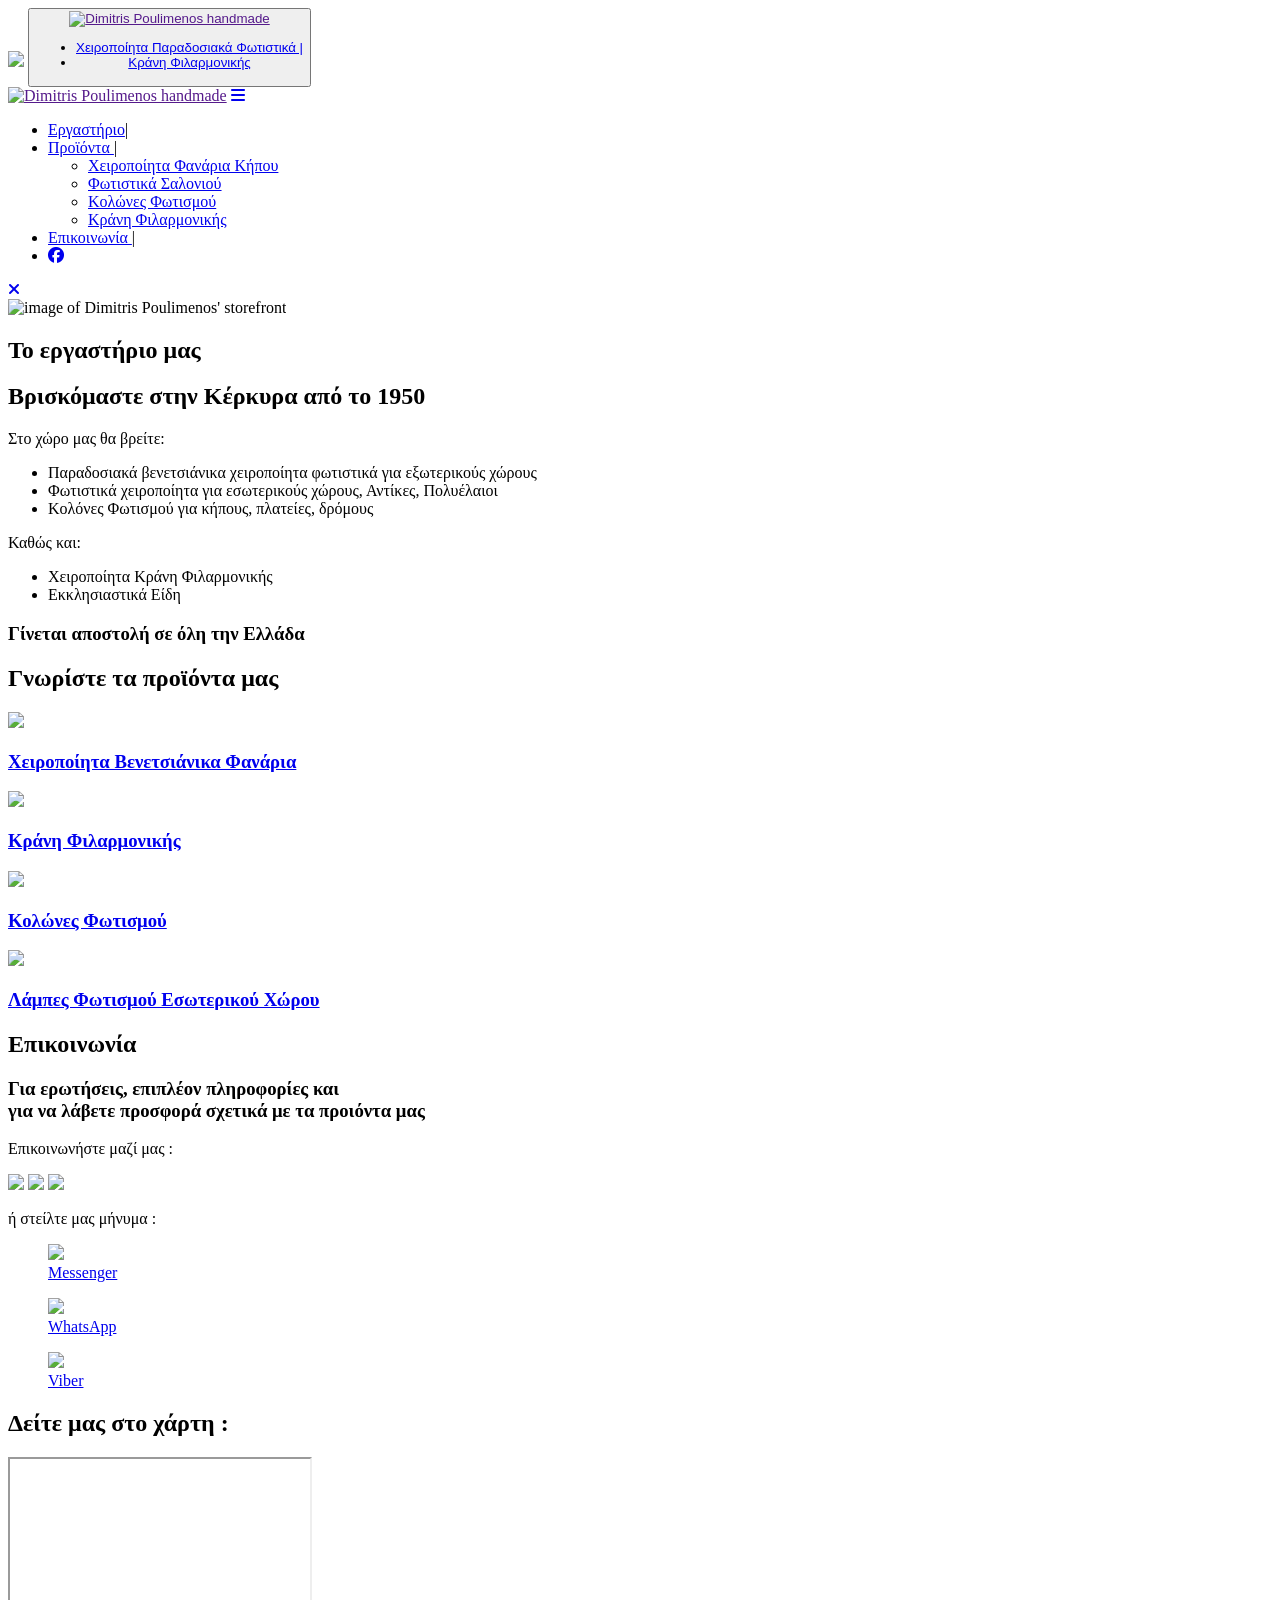
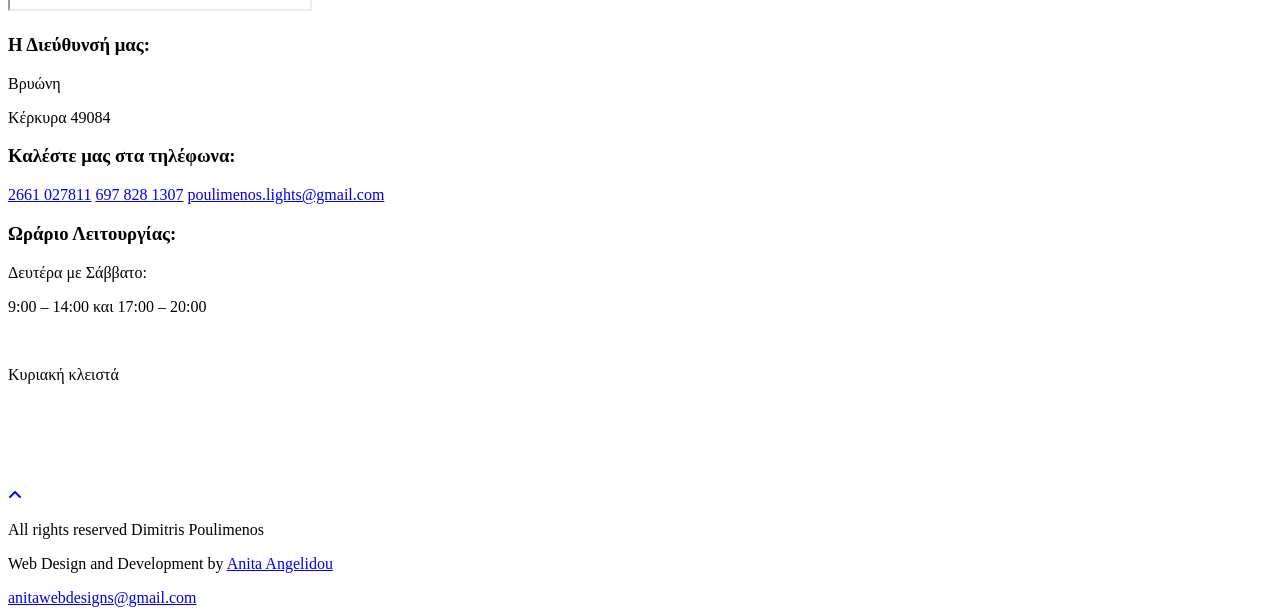
==== index.html @ 2ea85553 "testing links for github deployment" ====
<!DOCTYPE html>
<html lang="en">

<head>
  <meta charset="UTF-8" />
  <meta http-equiv="X-UA-Compatible" content="IE=edge" />
  <meta name="viewport" content="width=device-width, initial-scale=1.0" />
  <script src="https://ajax.googleapis.com/ajax/libs/jquery/1.11.3/jquery.min.js"></script>
  <div id="fb-root"></div>
  <script async defer crossorigin="anonymous" src="https://connect.facebook.net/el_GR/sdk.js#xfbml=1&version=v12.0"
    nonce="ZJD1p2Hm"></script>
  <link rel="stylesheet" href="https://cdn.jsdelivr.net/npm/bootstrap-icons@1.7.2/font/bootstrap-icons.css">
  <link rel="stylesheet" href="https://cdnjs.cloudflare.com/ajax/libs/font-awesome/6.1.1/css/all.min.css"
    integrity="sha512-KfkfwYDsLkIlwQp6LFnl8zNdLGxu9YAA1QvwINks4PhcElQSvqcyVLLD9aMhXd13uQjoXtEKNosOWaZqXgel0g=="
    crossorigin="anonymous" referrerpolicy="no-referrer" />

  <link rel="preconnect" href="https://fonts.googleapis.com">
  <link rel="preconnect" href="https://fonts.gstatic.com" crossorigin>
  <link href="https://fonts.googleapis.com/css2?family=Didact+Gothic&family=Manrope&display=swap" rel="stylesheet">
  <link rel="stylesheet" href="../css/index.css" />
  <link rel="stylesheet" href="/css/navbar.css" />
  <link rel="stylesheet" href="/css/footer.css">




  <title>Παραδοσιακά Χειροποίητα Φωτιστικά</title>



</head>

<body>
  <header>

    <img class="logo-fanari-3-small-viewport" src="/resources/images/logo-not-lighted.png">

    <button type="button" id="brand" class="brand-name">
      <div class="brand-alist">
        <a href=""><img class="brand-name-image" alt="Dimitris Poulimenos handmade"
            src="/resources/images/brand-name-center.png" /></a>
        <ul>
          <li><a href="fanaria.html" target="_blank">Χειροποίητα Παραδοσιακά Φωτιστικά |</a></li>
          <li><a href="krani-filarmonikis.html">Κράνη Φιλαρμονικής</a></li>
        </ul>

    </button>


  </header>



  <div class="nav-header">

    <div class="identity">
      <a href=""><img class="brand-name-image" alt="Dimitris Poulimenos handmade"
          src="/resources/images/brand-name-center.png" /></a>
      <a class="hamburger" href="#navbar" aria-label="Open main menu"><span class="sr-only">Open main menu</span>
        <i class="fas fa-bars" aria-hidden="true"></i></a>
    </div>

    <nav class="nav-bar" id="navbar">
      <ul>
        <li><a href="#">Εργαστήριο</a><span>|</span></li>
        <li class="dropdown"><a href="/index.html#products" class="active">Προϊόντα </a><span>|</span>
          <ul class="dropdown-menu">
            <li><a href="/fanaria.html">Χειροποίητα Φανάρια Κήπου</a></li>
            <li><a href="/fotistika.html">Φωτιστικά Σαλονιού</a></li>
            <li><a href="/kolones.html">Κολώνες Φωτισμού</a></li>
            <li><a href="/krani-filarmonikis.html">Κράνη Φιλαρμονικής</a></li>
          </ul>
        </li>
        <li><a href="#contact-us">Επικοινωνία </a><span>|</span></li>
        <li><a class="fb" href="https://www.facebook.com/paradosiaka.fotistika" target="_blank" aria-label="Facebook"> <i
              class="fa-brands fa-facebook" aria-hidden="true"></i></a></li>
      </ul>

      <a class="close" href="#x" aria-label="Close main menu">
        <span class="sr-only">Close main menu</span>
        <i class="fas fa-times" aria-hidden="true"></i></a>

      <label for="brand">
        <div class="logo-fanari3" id="logo-fanari3"></div>
      </label>
    </nav>
  </div>

  <main>

    <section id="about" class="about-us">

    

      <div class="image-store-div">
        <picture>
          <source media="(max-width: 600px)" srcset="/resources/images/Images/store-front-mobile-1.jpg">
          <img class="image-store" alt="image of Dimitris Poulimenos' storefront"
            src="/resources/images/Images/store-front.jpg" />
        </picture>

      </div>

   
      <!-- srcset="clock-demo-200px.png 200w,
          clock-demo-400px.png 400w"
      sizes="(max-width: 600px) 200px, 50vw" -->

      <h1 class="about-us-h1 h1">Το εργαστήριο μας</h1>
      <h2 class="about-us-h2">Βρισκόμαστε στην Κέρκυρα από&nbsp;το&nbsp;1950</h2>


      <div class="about-us-text">


        <div class="about-us-text-lightings">
         
          <div>
            <p> Στο χώρο μας θα βρείτε:</p>
            <ul>
              <li>Παραδοσιακά βενετσιάνικα χειροποίητα φωτιστικά για εξωτερικούς χώρους</li>
              <li>Φωτιστικά χειροποίητα για εσωτερικούς χώρους, Αντίκες, Πολυέλαιοι</li>
              <li>Κολόνες Φωτισμού για κήπους, πλατείες, δρόμους</li>
            </ul>
          </div>
        </div>
        <div class="about-us-text-other-products">
          
          <div>
            <p> Καθώς και:</p>
            <ul>

              <li>Χειροποίητα Κράνη Φιλαρμονικής</li>
              <li>Εκκλησιαστικά Είδη</li>
            </ul>
          </div>

        </div>
        <h3 class="about-us-h3"> Γίνεται αποστολή σε όλη την&nbsp;Ελλάδα</h3>

      </div>

    </section>



    <section class="our-products" id="products">
      <h1 class="our-products-h1 h1">Γνωρίστε τα προϊόντα μας</h1>

      <a href="/fanaria.html">
        <div class="our-products-category">
          <img class="our-products-category-img" src="resources/images/Images/liston.jpg">
          <div class="our-products-category-img-content">
            <h3>Χειροποίητα Βενετσιάνικα Φανάρια</h3>
          </div>
        </div>
      </a>
      <a href="/krani-filarmonikis.html">
        <div class="our-products-category">
          <img class="our-products-category-img" src="resources/images/Images/corfu philarmonic.jpg">
          <div class="our-products-category-img-content">
            <h3>Κράνη Φιλαρμονικής</h3>
          </div>
        </div>
      </a>
      <a href="/kolones.html">
        <div class="our-products-category">
          <img class="our-products-category-img" src="resources/images/Images/corfu street lamp.jpg">
          <div class="our-products-category-img-content">
            <h3>Κολώνες Φωτισμού</h3>
          </div>
        </div>
      </a>
      <a href="/fotistika.html">
        <div class="our-products-category">
          <img class="our-products-category-img" src="resources/images/Images/lamp and flowers.jpg">
          <div class="our-products-category-img-content">
            <h3>Λάμπες Φωτισμού Eσωτερικού&nbspΧώρου</h3>
          </div>
        </div>
      </a>

    </section>

    <section class="contact-section" >

      <div class="contact-us" id="contact-us">


        <!-- <img class="contact-us-img" src="resources/images/Images/liston easter miltos fb croped2.jpg"> -->

        <div class="contact-us-header">
          <!-- <img class="contact-us-header-img" src="resources/images/fanaria curl nav bottom2 1.png"> -->
          <h1 class="contact-us-h1 h1">Επικοινωνία</h1>

        </div>
        <div class="contact-us-text">
          <h3 class="contact-us-text-h3">Για ερωτήσεις, επιπλέον πληροφορίες και <br> για να λάβετε προσφορά σχετικά με
            τα προιόντα μας</h3>
          <p> Επικοινωνήστε μαζί μας :</p>
          <p>

            <a href="tel:00302109830469"><img class="contact-us-text-call-img"
                src="https://icons.iconarchive.com/icons/graphicloads/colorful-long-shadow/128/Phone-icon.png"></a>
            <a href="tel:00306944247095">
              <img class="contact-us-text-call-img"
                src="https://icons.iconarchive.com/icons/graphicloads/colorful-long-shadow/256/Phone-3-icon.png"></a>
            <a href="mailto:poulimenos.lights@gmail.com"><img class="contact-us-text-call-img"
                src="resources/images/mail-icon turquoise-grey.png"></a>
            </a>
          </p>

          <p>ή στείλτε μας μήνυμα :</p>

          <div class="contact-us-text-message-apps">
            <a class="contact-us-text-message-apps-a" href="http://m.me/miltos.poulimenos.1" target="_blank" rel=" rel="
              noreferrer">
              <figure class="contact-us-text-message-apps-figure">
                <img class="contact-us-text-message-apps-img"
                  src="https://img.icons8.com/?id=fOcYhPvJWEv3&size=2x&color=000000">
                <figcaption class="contact-us-text-message-apps-figcaption">Messenger</figcaption>
              </figure>
            </a>
            <a class="contact-us-text-message-apps-a" href="https://api.whatsapp.com/send?phone=+306978281307">
              <figure class="contact-us-text-message-apps-figure">
                <img class="contact-us-text-message-apps-img"
                  src="https://img.icons8.com/?id=BkugfgmBwtEI&size=2x&color=000000 ">
                <figcaption class="contact-us-text-message-apps-figcaption">WhatsApp</figcaption>
              </figure>
            </a>
            <a class="contact-us-text-message-apps-a" href="viber://chat?number=00306978281307">
              <figure class="contact-us-text-message-apps-figure">
                <img class="contact-us-text-message-apps-img"
                  src="https://img.icons8.com/?id=108842&size=2x&color=000000">
                <figcaption class="contact-us-text-message-apps-figcaption">Viber</figcaption>
              </figure>
            </a>
          </div>
        </div>
      </div>

      <div class="our-address">

        <h1 class="our-address-h1 h1">Δείτε μας στο χάρτη :</h1>


        <div class="our-address-map">

          <iframe class="our-address-map-google-embeded"
            src="https://www.google.com/maps/embed?pb=!1m18!1m12!1m3!1d3074.5707856612084!2d19.890383915371!3d39.59182277946944!2m3!1f0!2f0!3f0!3m2!1i1024!2i768!4f13.1!3m3!1m2!1s0x135b5f5d96d06ff7%3A0xc938b808e170eaa0!2zzqDOn86lzpvOl86czpXOnc6fzqMgzpTOl86czpfOpM6hzpnOn86jIM6mz4nPhM65z4PPhM65zrrOrA!5e0!3m2!1sel!2sgr!4v1639591032210!5m2!1sel!2sgr"
            allowfullscreen="" loading="lazy"></iframe>

        </div>

        <div class="our-address-shop-details">
          <div class="our-address-shop-details-text">
            <div>
              <h3>Η Διεύθυνσή μας:</h3>
              <p>Βρυώνη</p>
              <p>Κέρκυρα 49084</p>


            </div>


            <div class="our-address-shop-details-text-phones">
              <h3>Καλέστε μας στα τηλέφωνα:</h3>
              <a href="tel:2661027811">2661 027811</a>
              <a href="tel:6978281307">697 828 1307</a>
              <a href="mailto:poulimenos.lights@gmail.com">poulimenos.lights@gmail.com</a>
            </div>

            <h3>Ωράριο Λειτουργίας:</h3>
            <p>Δευτέρα με Σάββατο:</p>
            <p>9:00 – 14:00 και 17:00 – 20:00</p>
            <br>
            <p>Κυριακή κλειστά</p>



            <iframe class="fb-like-button"
              src="https://www.facebook.com/plugins/like.php?href=https%3A%2F%2Fwww.facebook.com%2Fparadosiaka.fotistika&width=60&layout=button&action=like&size=small&share=false&height=65&appId"
              width="100" height="65" style="border:none;overflow:hidden" scrolling="no" frameborder="0"
              allowfullscreen="true" allow="autoplay; clipboard-write; encrypted-media; picture-in-picture; web-share">
            </iframe>
          </div>

          <div class="our-address-shop-details-image-div">
            <img class="our-address-shop-details-image" src="resources/images/Images/download.png" alt="">
          </div>

        </div>


      </div>

    </section>



  </main>


  <footer>
    <div class="to-top" >
      <a href="#" class="to-top-text" aria-label="go to top of the page">
        <i class="fa-solid fa-angle-up" aria-hidden="true"></i>  
    </a>
    </div>
    <p class="footer-rights">All rights reserved Dimitris Poulimenos</p>

    <p>Web Design and Development by <a href="https://www.linkedin.com/in/anita-angelidou-549294231/">Anita Angelidou</a></p>
    <a href="mailto:anitawebdesigns@gmail.com">anitawebdesigns@gmail.com</a>


  </footer>

</body>
<script src="/javascript/functions.js"></script>

</html>
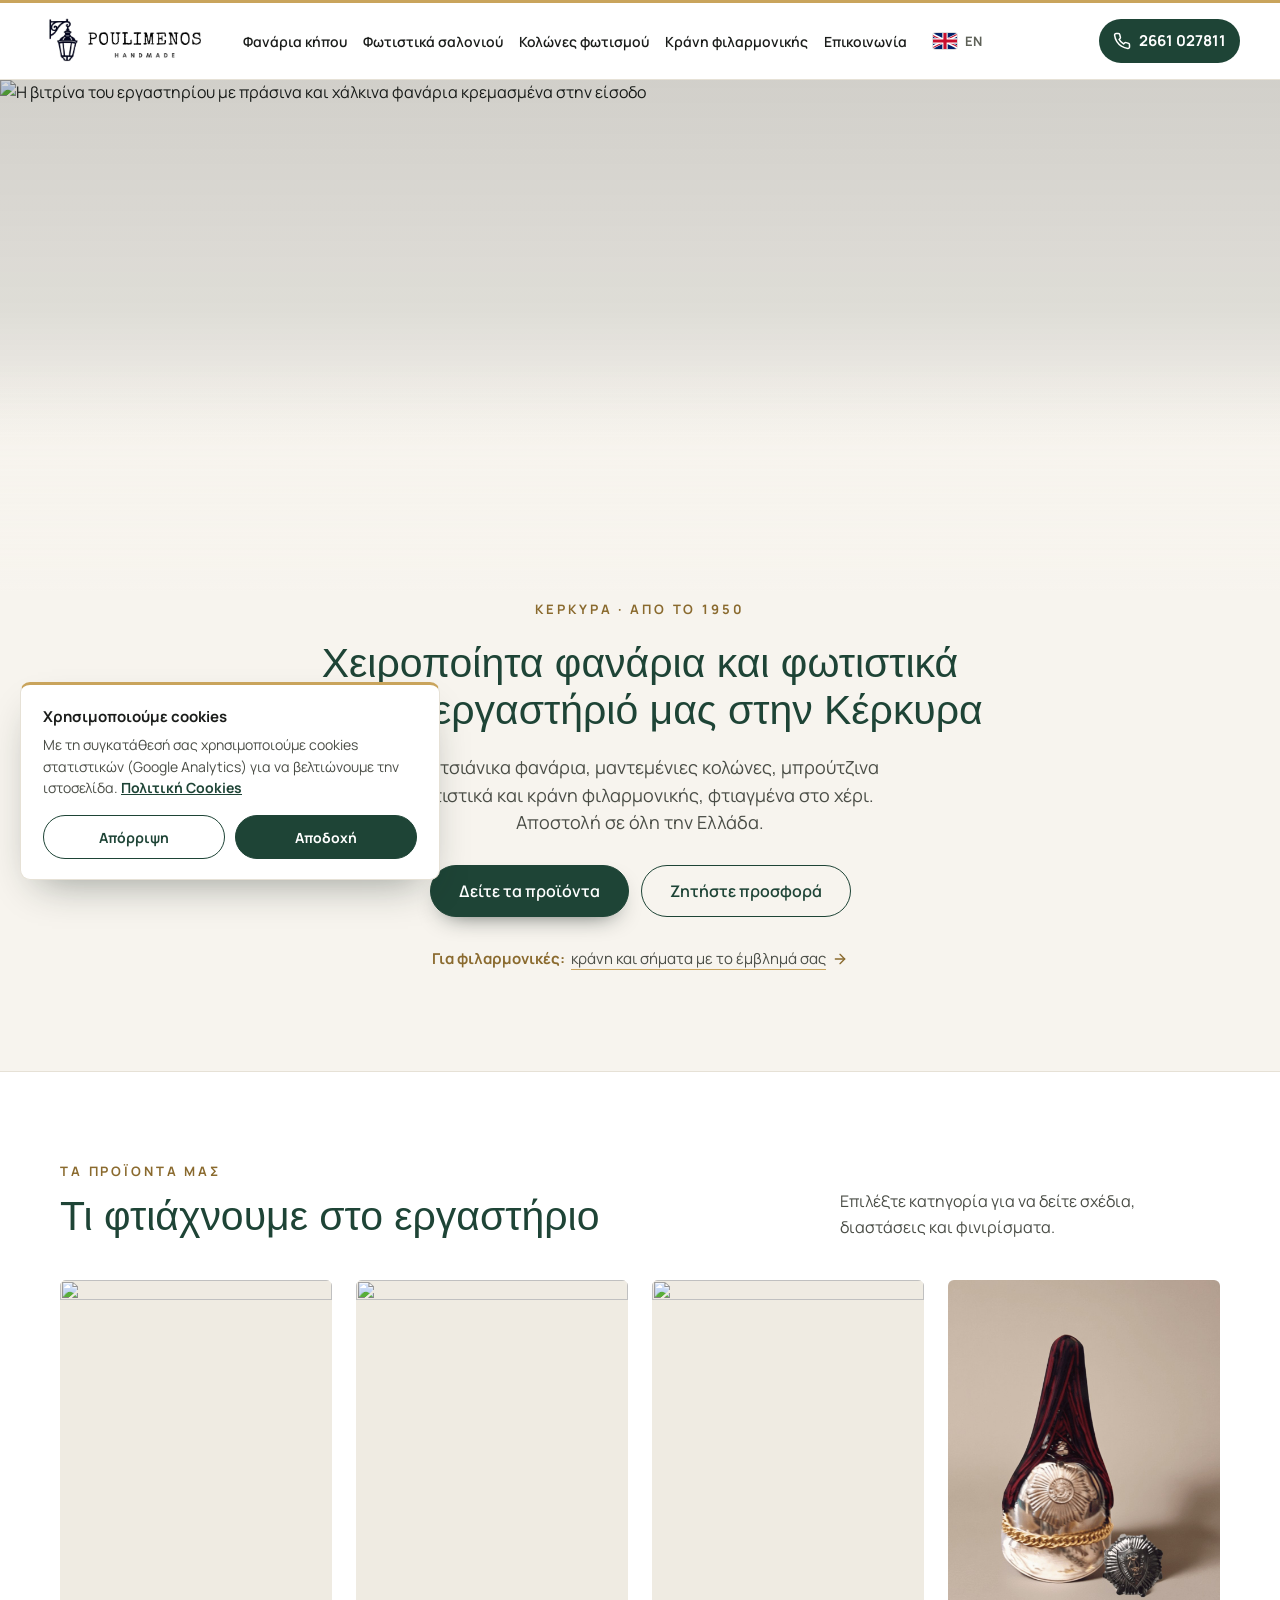
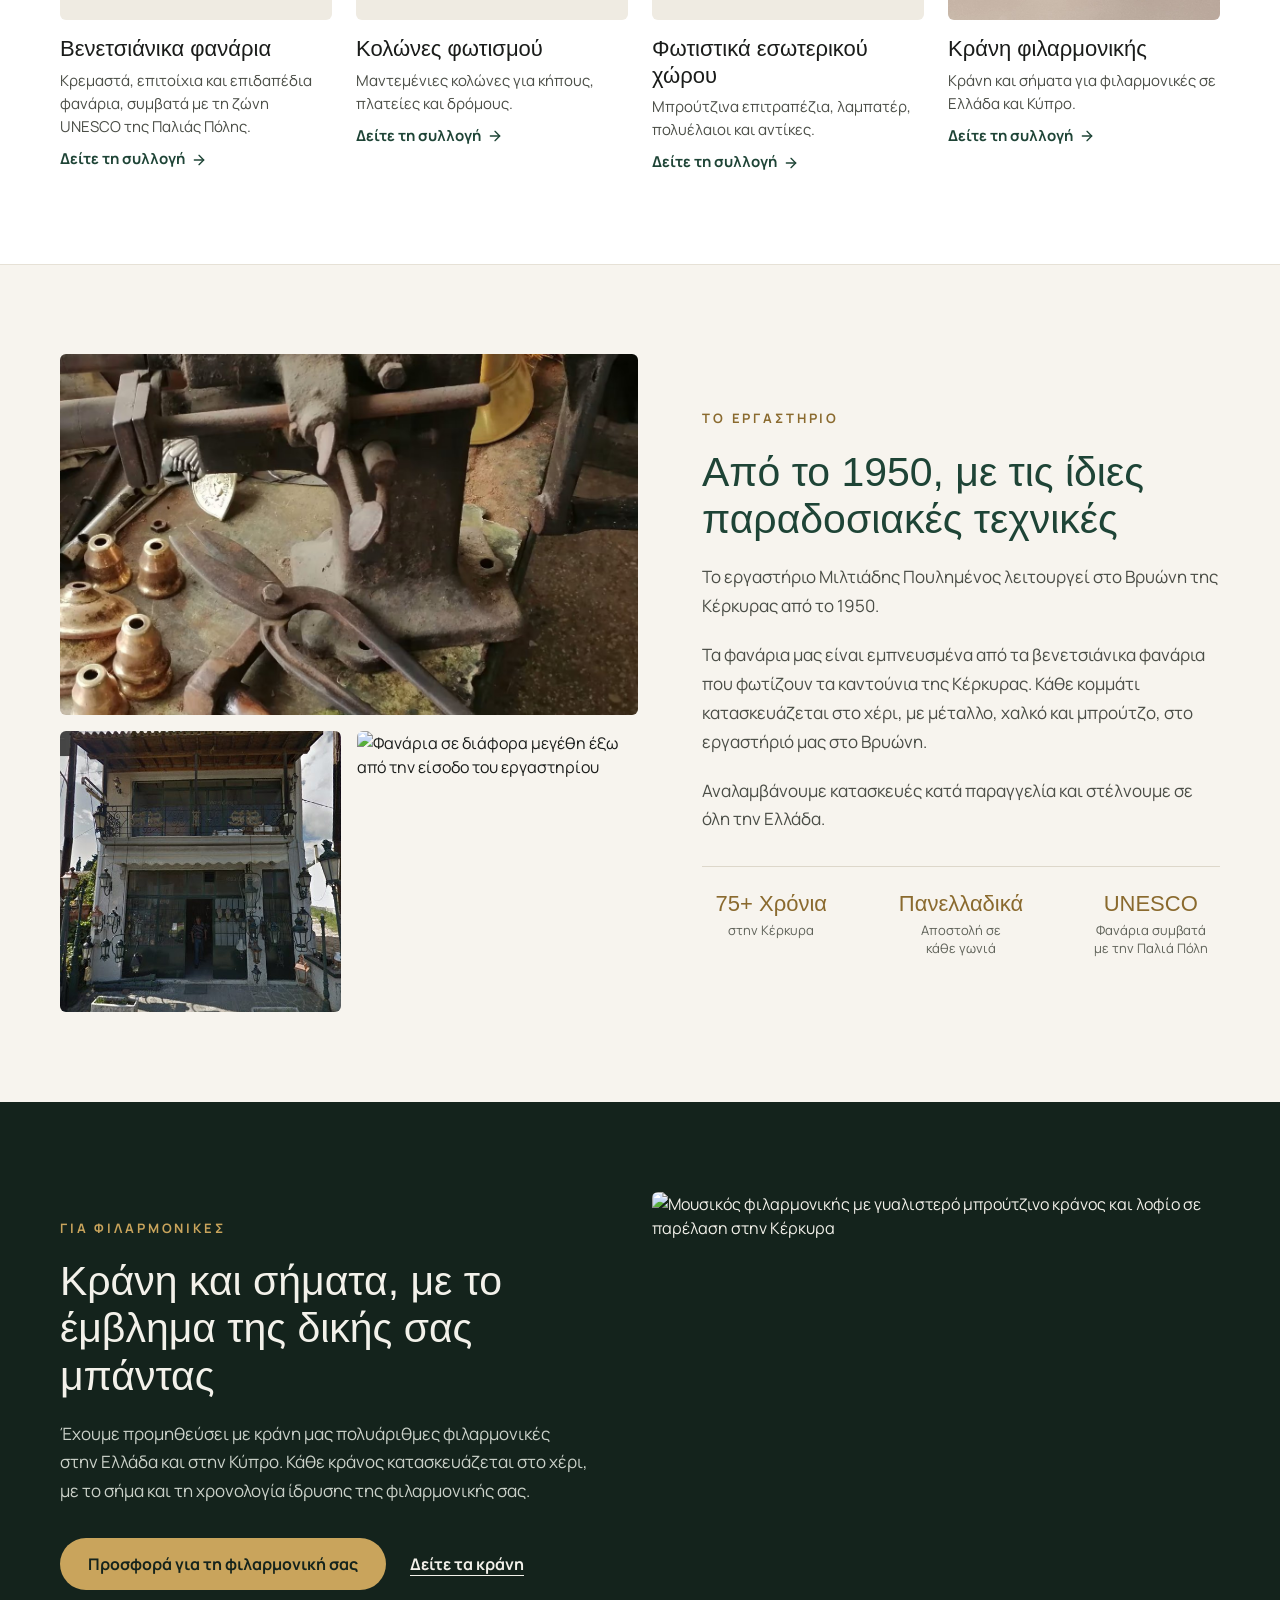
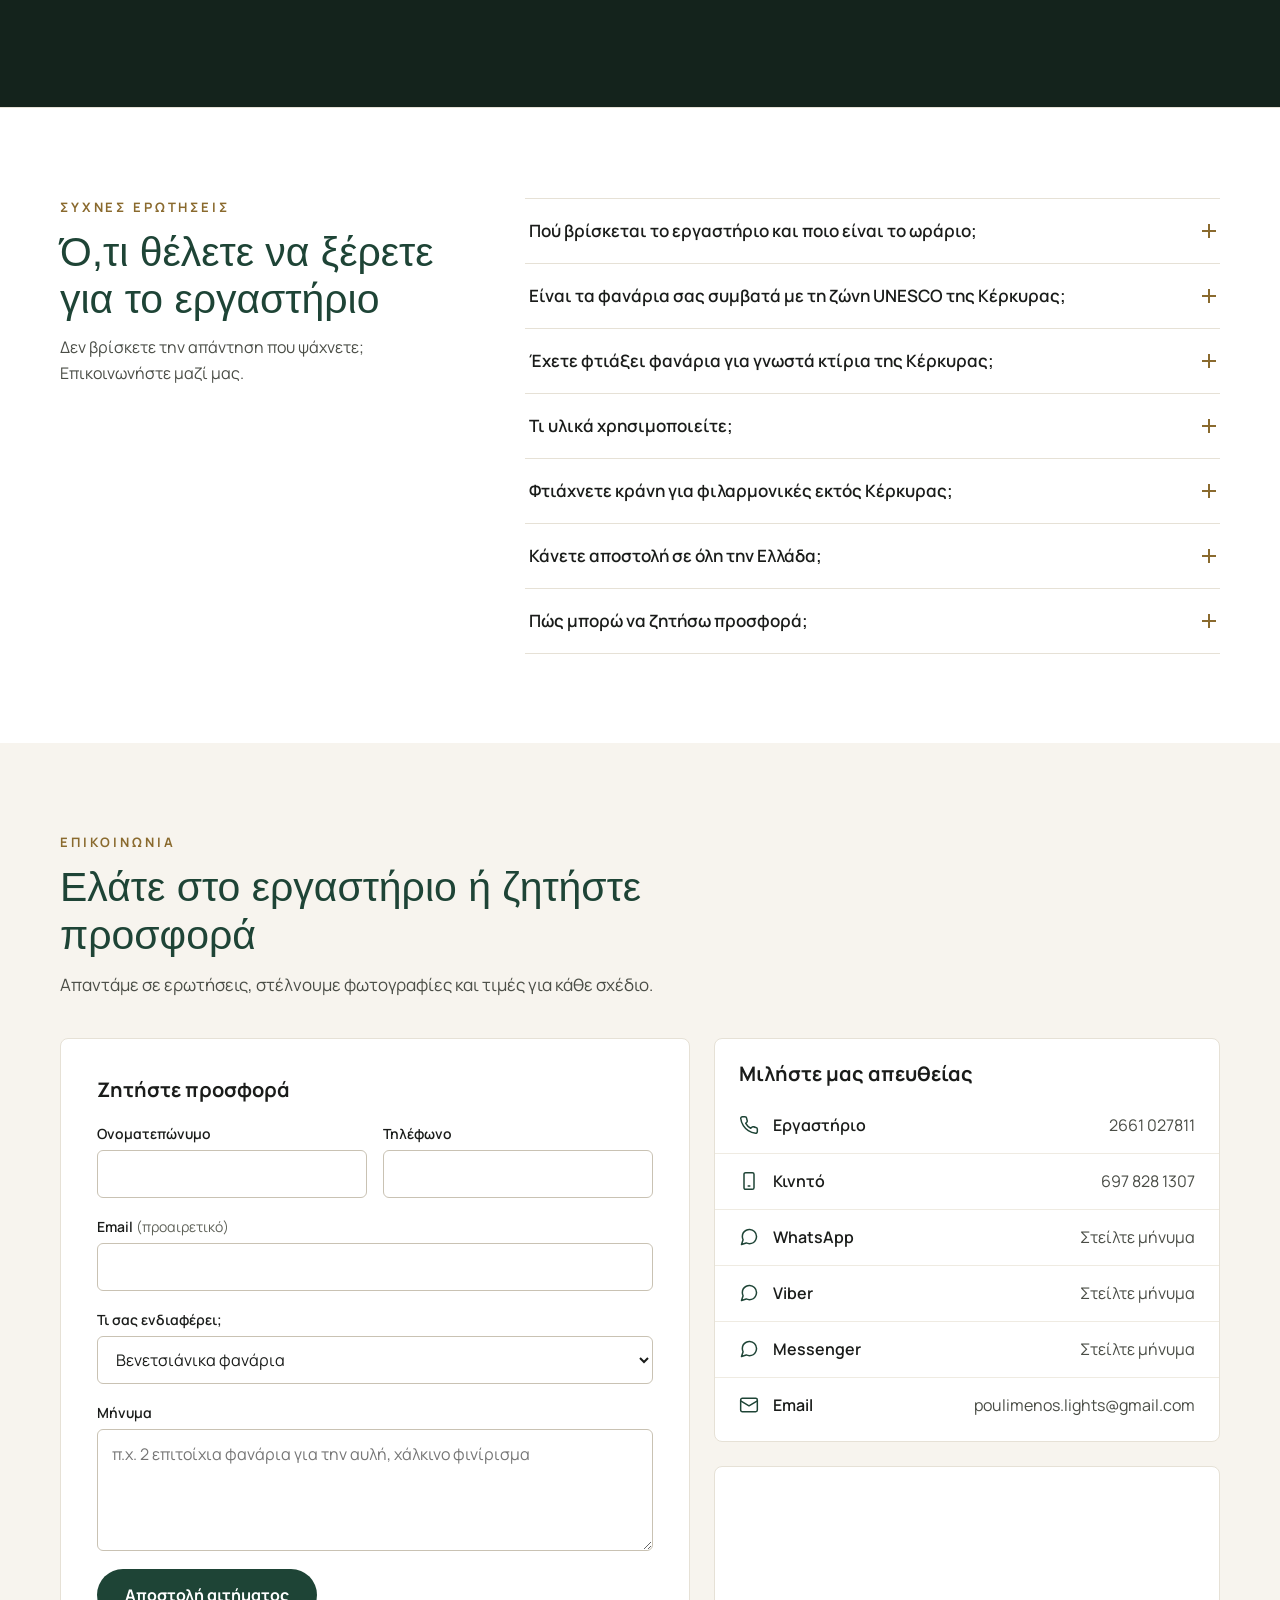
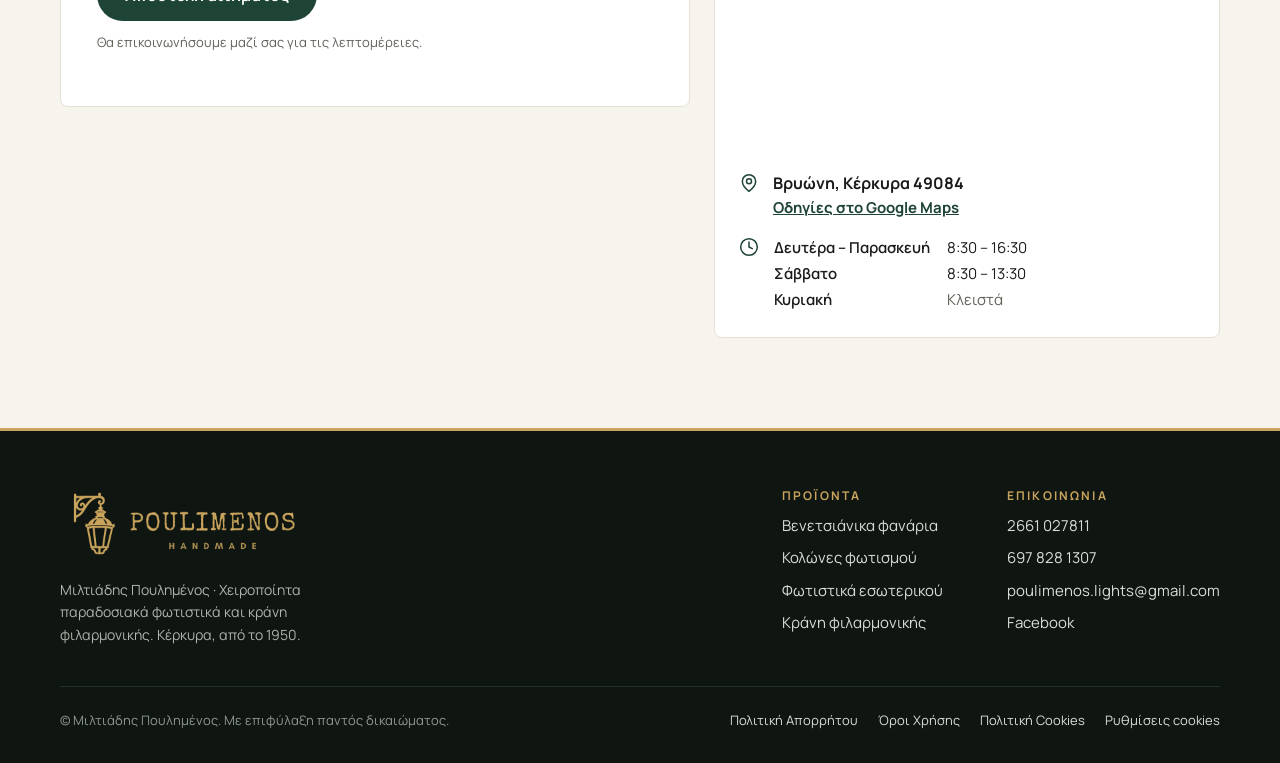
==== commit 323e4ac3: "Redesign site: new homepage, contact and legal pages - New homepage: hero, product cards, workshop, " ====
--- a/index.html
+++ b/index.html
@@ -1,321 +1,655 @@
 <!DOCTYPE html>
-<html lang="en">
+<html lang="el">
 
 <head>
   <meta charset="UTF-8" />
-  <meta http-equiv="X-UA-Compatible" content="IE=edge" />
   <meta name="viewport" content="width=device-width, initial-scale=1.0" />
-  <script src="https://ajax.googleapis.com/ajax/libs/jquery/1.11.3/jquery.min.js"></script>
-  <div id="fb-root"></div>
-  <script async defer crossorigin="anonymous" src="https://connect.facebook.net/el_GR/sdk.js#xfbml=1&version=v12.0"
-    nonce="ZJD1p2Hm"></script>
-  <link rel="stylesheet" href="https://cdn.jsdelivr.net/npm/bootstrap-icons@1.7.2/font/bootstrap-icons.css">
-  <link rel="stylesheet" href="https://cdnjs.cloudflare.com/ajax/libs/font-awesome/6.1.1/css/all.min.css"
-    integrity="sha512-KfkfwYDsLkIlwQp6LFnl8zNdLGxu9YAA1QvwINks4PhcElQSvqcyVLLD9aMhXd13uQjoXtEKNosOWaZqXgel0g=="
-    crossorigin="anonymous" referrerpolicy="no-referrer" />
+  <title data-lang-gr="Χειροποίητα Φανάρια &amp; Φωτιστικά Κέρκυρα | Μιλτιάδης Πουλημένος" data-lang-en="Handmade Lanterns &amp; Lighting, Corfu | Miltiadis Poulimenos">Χειροποίητα Φανάρια &amp; Φωτιστικά Κέρκυρα | Μιλτιάδης Πουλημένος</title>
 
   <link rel="preconnect" href="https://fonts.googleapis.com">
   <link rel="preconnect" href="https://fonts.gstatic.com" crossorigin>
-  <link href="https://fonts.googleapis.com/css2?family=Didact+Gothic&family=Manrope&display=swap" rel="stylesheet">
-  <link rel="stylesheet" href="../css/index.css" />
-  <link rel="stylesheet" href="/css/navbar.css" />
-  <link rel="stylesheet" href="/css/footer.css">
-
-
-
-
-  <title>Παραδοσιακά Χειροποίητα Φωτιστικά</title>
-
-
-
+  <link
+    href="https://fonts.googleapis.com/css2?family=Manrope:wght@400;500;600;700&display=swap"
+    rel="stylesheet">
+  <link rel="stylesheet" href="css/header.css" />
+  <link rel="stylesheet" href="css/site.css" />
+  <link rel="preload" as="image" href="resources/images/Images/store-front.jpg">
+
+  <link rel="canonical" href="https://www.paradosiakafotistika.gr/">
+  <meta name="description" content="Μιλτιάδης Πουλημένος: χειροποίητα βενετσιάνικα φανάρια, μαντεμένιες κολώνες, μπρούτζινα φωτιστικά και κράνη φιλαρμονικής στην Κέρκυρα, από το 1950.">
+  <meta property="og:type" content="website">
+  <meta property="og:site_name" content="Poulimenos Handmade">
+  <meta property="og:title" content="Χειροποίητα Φανάρια &amp; Φωτιστικά Κέρκυρα | Μιλτιάδης Πουλημένος">
+  <meta property="og:description" content="Μιλτιάδης Πουλημένος: χειροποίητα βενετσιάνικα φανάρια, μαντεμένιες κολώνες, μπρούτζινα φωτιστικά και κράνη φιλαρμονικής στην Κέρκυρα, από το 1950.">
+  <meta property="og:image" content="https://www.paradosiakafotistika.gr/resources/images/Images/store-front.jpg">
+  <meta property="og:url" content="https://www.paradosiakafotistika.gr/">
+  <meta property="og:locale" content="el_GR">
+  <meta property="og:locale:alternate" content="en_GB">
+  <meta name="twitter:card" content="summary_large_image">
+  <link rel="icon" type="image/png" sizes="32x32" href="resources/images/favicon-32.png">
+  <link rel="icon" type="image/png" sizes="192x192" href="resources/images/favicon-192.png">
+  <link rel="apple-touch-icon" href="resources/images/apple-touch-icon.png">
+  <script type="application/ld+json">
+    {
+      "@context": "https://schema.org",
+      "@type": "Store",
+      "@id": "https://www.paradosiakafotistika.gr/#business",
+      "name": "Μιλτιάδης Πουλημένος",
+      "alternateName": [
+        "Poulimenos Handmade",
+        "Miltiadis Poulimenos",
+        "ΜΙΛΤΙΑΔΗΣ ΠΟΥΛΗΜΕΝΟΣ",
+        "Παραδοσιακά Φωτιστικά Πουλημένος"
+      ],
+      "legalName": "Μιλτιάδης Πουλημένος",
+      "description": "Εργαστήριο στο Βρυώνη της Κέρκυρας, από το 1950, που κατασκευάζει στο χέρι βενετσιάνικα φανάρια (συμβατά με τη ζώνη UNESCO της Παλιάς Πόλης), μαντεμένιες κολώνες φωτισμού, μπρούτζινα φωτιστικά εσωτερικού χώρου και κράνη και σήματα φιλαρμονικής. Τα φανάρια του Λιστόν είναι δουλειά του εργαστηρίου. Αποστολή σε όλη την Ελλάδα.",
+      "url": "https://www.paradosiakafotistika.gr/",
+      "logo": "https://www.paradosiakafotistika.gr/resources/images/new-logo.jpg",
+      "image": [
+        "https://www.paradosiakafotistika.gr/resources/images/Images/store-front.jpg",
+        "https://www.paradosiakafotistika.gr/resources/images/Images/workbench.jpg"
+      ],
+      "telephone": "+302661027811",
+      "email": "poulimenos.lights@gmail.com",
+      "foundingDate": "1950",
+      "address": {
+        "@type": "PostalAddress",
+        "streetAddress": "Βρυώνη",
+        "addressLocality": "Κέρκυρα",
+        "addressRegion": "Κέρκυρα",
+        "postalCode": "49084",
+        "addressCountry": "GR"
+      },
+      "geo": {
+        "@type": "GeoCoordinates",
+        "latitude": 39.591823,
+        "longitude": 19.890384
+      },
+      "hasMap": "https://www.google.com/maps/dir/?api=1&destination=39.591823,19.890384",
+      "openingHoursSpecification": [
+        {
+          "@type": "OpeningHoursSpecification",
+          "dayOfWeek": [
+            "Monday",
+            "Tuesday",
+            "Wednesday",
+            "Thursday",
+            "Friday"
+          ],
+          "opens": "08:30",
+          "closes": "16:30"
+        },
+        {
+          "@type": "OpeningHoursSpecification",
+          "dayOfWeek": [
+            "Saturday"
+          ],
+          "opens": "08:30",
+          "closes": "13:30"
+        }
+      ],
+      "contactPoint": [
+        {
+          "@type": "ContactPoint",
+          "telephone": "+302661027811",
+          "contactType": "customer service",
+          "availableLanguage": [
+            "el",
+            "en"
+          ]
+        },
+        {
+          "@type": "ContactPoint",
+          "telephone": "+306978281307",
+          "contactType": "sales",
+          "availableLanguage": [
+            "el",
+            "en"
+          ]
+        }
+      ],
+      "areaServed": [
+        {
+          "@type": "Country",
+          "name": "Ελλάδα"
+        },
+        {
+          "@type": "Country",
+          "name": "Κύπρος"
+        }
+      ],
+      "knowsAbout": [
+        "Βενετσιάνικα φανάρια",
+        "Χειροποίητα φωτιστικά",
+        "Μαντεμένιες κολώνες φωτισμού",
+        "Μπρούτζινα φωτιστικά",
+        "Κράνη φιλαρμονικής",
+        "Σήματα φιλαρμονικής"
+      ],
+      "hasOfferCatalog": {
+        "@type": "OfferCatalog",
+        "name": "Προϊόντα",
+        "itemListElement": [
+          {
+            "@type": "OfferCatalog",
+            "name": "Χειροποίητα βενετσιάνικα φανάρια",
+            "url": "https://www.paradosiakafotistika.gr/fanaria"
+          },
+          {
+            "@type": "OfferCatalog",
+            "name": "Μαντεμένιες κολώνες φωτισμού",
+            "url": "https://www.paradosiakafotistika.gr/kolones"
+          },
+          {
+            "@type": "OfferCatalog",
+            "name": "Μπρούτζινα φωτιστικά εσωτερικού χώρου",
+            "url": "https://www.paradosiakafotistika.gr/fotistika"
+          },
+          {
+            "@type": "OfferCatalog",
+            "name": "Κράνη και σήματα φιλαρμονικής",
+            "url": "https://www.paradosiakafotistika.gr/krani-filarmonikis"
+          }
+        ]
+      },
+      "sameAs": [
+        "https://www.facebook.com/paradosiaka.fotistika"
+      ]
+    }
+  </script>
+  <script type="application/ld+json">
+    {
+      "@context": "https://schema.org",
+      "@type": "FAQPage",
+      "mainEntity": [
+        {
+          "@type": "Question",
+          "name": "Πού βρίσκεται το εργαστήριο και ποιο είναι το ωράριο;",
+          "acceptedAnswer": {
+            "@type": "Answer",
+            "text": "Το εργαστήριο βρίσκεται στο Βρυώνη Κέρκυρας (Τ.Κ. 49084). Είμαστε ανοιχτά Δευτέρα έως Παρασκευή 8:30–16:30 και Σάββατο 8:30–13:30. Την Κυριακή είμαστε κλειστά."
+          }
+        },
+        {
+          "@type": "Question",
+          "name": "Είναι τα φανάρια σας συμβατά με τη ζώνη UNESCO της Κέρκυρας;",
+          "acceptedAnswer": {
+            "@type": "Answer",
+            "text": "Ναι. Τα βενετσιάνικα φανάρια μας είναι συμβατά με τη ζώνη UNESCO της Παλιάς Πόλης της Κέρκυρας."
+          }
+        },
+        {
+          "@type": "Question",
+          "name": "Έχετε φτιάξει φανάρια για γνωστά κτίρια της Κέρκυρας;",
+          "acceptedAnswer": {
+            "@type": "Answer",
+            "text": "Ναι. Τα φανάρια που κοσμούν το κτίριο Λιστόν, στην κεντρική πλατεία της Κέρκυρας, είναι δουλειά του εργαστηρίου μας."
+          }
+        },
+        {
+          "@type": "Question",
+          "name": "Τι υλικά χρησιμοποιείτε;",
+          "acceptedAnswer": {
+            "@type": "Answer",
+            "text": "Τα φανάρια κατασκευάζονται από χαλκό και σίδερο, οι κολώνες φωτισμού είναι μαντεμένιες, τα φωτιστικά εσωτερικού χώρου είναι από μπρούτζο και τα κράνη φιλαρμονικής είναι μπρούτζινα ή από νίκελ."
+          }
+        },
+        {
+          "@type": "Question",
+          "name": "Φτιάχνετε κράνη για φιλαρμονικές εκτός Κέρκυρας;",
+          "acceptedAnswer": {
+            "@type": "Answer",
+            "text": "Ναι. Έχουμε προμηθεύσει με κράνη και σήματα πολυάριθμες φιλαρμονικές στην Ελλάδα και στην Κύπρο, με το έμβλημα και τη χρονολογία ίδρυσης της καθεμιάς."
+          }
+        },
+        {
+          "@type": "Question",
+          "name": "Κάνετε αποστολή σε όλη την Ελλάδα;",
+          "acceptedAnswer": {
+            "@type": "Answer",
+            "text": "Ναι, στέλνουμε σε όλη την Ελλάδα. Τα προϊόντα είναι χειροποίητα και διαθέσιμα κατόπιν παραγγελίας."
+          }
+        },
+        {
+          "@type": "Question",
+          "name": "Πώς μπορώ να ζητήσω προσφορά;",
+          "acceptedAnswer": {
+            "@type": "Answer",
+            "text": "Συμπληρώστε τη φόρμα στη σελίδα επικοινωνίας ή καλέστε μας στο 2661 027811. Μπορείτε επίσης να μας στείλετε μήνυμα σε WhatsApp ή Viber στο 697 828 1307."
+          }
+        }
+      ]
+    }
+  </script>
 </head>
 
-<body>
-  <header>
-
-    <img class="logo-fanari-3-small-viewport" src="/resources/images/logo-not-lighted.png">
-
-    <button type="button" id="brand" class="brand-name">
-      <div class="brand-alist">
-        <a href=""><img class="brand-name-image" alt="Dimitris Poulimenos handmade"
-            src="/resources/images/brand-name-center.png" /></a>
+<body class="has-quick-bar">
+  <a class="skip-link" href="#main" data-lang-gr="Μετάβαση στο περιεχόμενο" data-lang-en="Skip to content">Μετάβαση στο περιεχόμενο</a>
+
+  <!-- ===== Header ===== -->
+  <header class="site-header">
+    <div class="header-inner">
+      <a class="brand" href="./" aria-label="Poulimenos Handmade — αρχική σελίδα"
+        data-lang-gr-aria-label="Poulimenos Handmade — αρχική σελίδα" data-lang-en-aria-label="Poulimenos Handmade — home page">
+        <img src="resources/images/new-logo.jpg" alt="Μιλτιάδης Πουλημένος – Poulimenos Handmade" width="175" height="52">
+      </a>
+
+      <nav class="main-nav" id="main-nav" aria-label="Κύριο μενού" data-lang-gr-aria-label="Κύριο μενού" data-lang-en-aria-label="Main menu">
         <ul>
-          <li><a href="fanaria.html" target="_blank">Χειροποίητα Παραδοσιακά Φωτιστικά |</a></li>
-          <li><a href="krani-filarmonikis.html">Κράνη Φιλαρμονικής</a></li>
+          <li><a href="fanaria" data-lang-gr="Φανάρια κήπου" data-lang-en="Garden lanterns">Φανάρια κήπου</a></li>
+          <li><a href="fotistika" data-lang-gr="Φωτιστικά σαλονιού" data-lang-en="Living room lighting">Φωτιστικά σαλονιού</a></li>
+          <li><a href="kolones" data-lang-gr="Κολώνες φωτισμού" data-lang-en="Lighting columns">Κολώνες φωτισμού</a></li>
+          <li><a href="krani-filarmonikis" data-lang-gr="Κράνη φιλαρμονικής" data-lang-en="Philharmonic helmets">Κράνη φιλαρμονικής</a></li>
+          <li><a href="epikoinonia" data-lang-gr="Επικοινωνία" data-lang-en="Contact">Επικοινωνία</a></li>
         </ul>
-
-    </button>
-
-
+      </nav>
+
+      <div class="header-actions">
+        <div class="lang-switch" role="group" aria-label="Γλώσσα / Language">
+          <button type="button" data-lang="gr" aria-pressed="true" aria-label="Ελληνικά" title="Ελληνικά">EL</button>
+          <button type="button" data-lang="en" aria-pressed="false" aria-label="English" title="English">EN</button>
+        </div>
+        <a class="header-call" href="tel:+302661027811">
+          <svg aria-hidden="true" width="18" height="18" viewBox="0 0 24 24" fill="none" stroke="currentColor" stroke-width="2" stroke-linecap="round" stroke-linejoin="round"><path d="M22 16.92v3a2 2 0 0 1-2.18 2 19.79 19.79 0 0 1-8.63-3.07 19.5 19.5 0 0 1-6-6 19.79 19.79 0 0 1-3.07-8.67A2 2 0 0 1 4.11 2h3a2 2 0 0 1 2 1.72c.13.96.36 1.9.7 2.81a2 2 0 0 1-.45 2.11L8.09 9.91a16 16 0 0 0 6 6l1.27-1.27a2 2 0 0 1 2.11-.45c.91.34 1.85.57 2.81.7A2 2 0 0 1 22 16.92z"/></svg>
+          2661 027811
+        </a>
+        <button class="menu-toggle" type="button" aria-controls="main-nav" aria-expanded="false" aria-label="Μενού"
+          data-lang-gr-aria-label="Μενού" data-lang-en-aria-label="Menu">
+          <svg class="icon-open" aria-hidden="true" width="24" height="24" viewBox="0 0 24 24" fill="none" stroke="currentColor" stroke-width="2" stroke-linecap="round"><path d="M4 7h16M4 12h16M4 17h16"/></svg>
+          <svg class="icon-close" aria-hidden="true" width="24" height="24" viewBox="0 0 24 24" fill="none" stroke="currentColor" stroke-width="2" stroke-linecap="round"><path d="M6 6l12 12M18 6 6 18"/></svg>
+        </button>
+      </div>
+    </div>
   </header>
 
-
-
-  <div class="nav-header">
-
-    <div class="identity">
-      <a href=""><img class="brand-name-image" alt="Dimitris Poulimenos handmade"
-          src="/resources/images/brand-name-center.png" /></a>
-      <a class="hamburger" href="#navbar" aria-label="Open main menu"><span class="sr-only">Open main menu</span>
-        <i class="fas fa-bars" aria-hidden="true"></i></a>
+  <main id="main">
+
+    <!-- ===== Hero ===== -->
+    <section class="hero" aria-labelledby="hero-title">
+      <div class="hero-media">
+        <picture>
+          <source media="(max-width: 600px)" srcset="resources/images/Images/store-front-mobile-1.jpg">
+          <img src="resources/images/Images/store-front.jpg" width="1080" height="608"
+            alt="Η βιτρίνα του εργαστηρίου με πράσινα και χάλκινα φανάρια κρεμασμένα στην είσοδο"
+            data-lang-gr-alt="Η βιτρίνα του εργαστηρίου με πράσινα και χάλκινα φανάρια κρεμασμένα στην είσοδο"
+            data-lang-en-alt="The workshop entrance with green and copper lanterns hanging at the door">
+        </picture>
+      </div>
+      <div class="hero-copy">
+        <p class="eyebrow" data-lang-gr="Κέρκυρα · από το 1950" data-lang-en="Corfu · since 1950">Κέρκυρα · από το 1950</p>
+        <h1 id="hero-title" data-lang-gr="Χειροποίητα φανάρια και φωτιστικά από το εργαστήριό μας στην Κέρκυρα"
+          data-lang-en="Handmade lanterns and lighting from our workshop in Corfu">Χειροποίητα φανάρια και φωτιστικά από το εργαστήριό μας στην Κέρκυρα</h1>
+        <p class="lede"
+          data-lang-gr="Βενετσιάνικα φανάρια, μαντεμένιες κολώνες, μπρούτζινα φωτιστικά και κράνη φιλαρμονικής, φτιαγμένα στο χέρι. Αποστολή σε όλη την Ελλάδα."
+          data-lang-en="Venetian lanterns, cast-iron lighting columns, brass lamps and philharmonic band helmets, made by hand. We ship all over Greece.">Βενετσιάνικα φανάρια, μαντεμένιες κολώνες, μπρούτζινα φωτιστικά και κράνη φιλαρμονικής, φτιαγμένα στο χέρι. Αποστολή σε όλη την Ελλάδα.</p>
+        <div class="hero-actions">
+          <a class="btn btn-primary" href="#products" data-lang-gr="Δείτε τα προϊόντα" data-lang-en="See our products">Δείτε τα προϊόντα</a>
+          <a class="btn btn-outline" href="#contact" data-lang-gr="Ζητήστε προσφορά" data-lang-en="Request a quote">Ζητήστε προσφορά</a>
+        </div>
+        <a class="hero-band-link" href="krani-filarmonikis">
+          <strong data-lang-gr="Για φιλαρμονικές:" data-lang-en="For bands:">Για φιλαρμονικές:</strong>
+          <span data-lang-gr="κράνη και σήματα με το έμβλημά σας" data-lang-en="helmets and badges with your emblem">κράνη και σήματα με το έμβλημά σας</span>
+          <svg aria-hidden="true" width="16" height="16" viewBox="0 0 24 24" fill="none" stroke="currentColor" stroke-width="2" stroke-linecap="round" stroke-linejoin="round"><path d="M5 12h14"/><path d="m12 5 7 7-7 7"/></svg>
+        </a>
+      </div>
+    </section>
+
+    <!-- ===== Products ===== -->
+    <section class="products" id="products" aria-labelledby="products-title">
+      <div class="container">
+        <div class="section-head">
+          <div>
+            <p class="eyebrow" data-lang-gr="Τα προϊόντα μας" data-lang-en="Our products">Τα προϊόντα μας</p>
+            <h2 class="h2" id="products-title" data-lang-gr="Τι φτιάχνουμε στο εργαστήριο" data-lang-en="What we make in our workshop">Τι φτιάχνουμε στο εργαστήριο</h2>
+          </div>
+          <p data-lang-gr="Επιλέξτε κατηγορία για να δείτε σχέδια, διαστάσεις και φινιρίσματα."
+            data-lang-en="Choose a category to see designs, sizes and finishes.">Επιλέξτε κατηγορία για να δείτε σχέδια, διαστάσεις και φινιρίσματα.</p>
+        </div>
+
+        <ul class="product-grid">
+          <li>
+            <a class="product-card" href="fanaria">
+              <div class="media"><img src="resources/images/Images/Liston%20lanterns.jpg" alt="" width="1055" height="372" loading="lazy" style="object-position: 12% 50%"></div>
+              <div>
+                <h3 data-lang-gr="Βενετσιάνικα φανάρια" data-lang-en="Venetian lanterns">Βενετσιάνικα φανάρια</h3>
+                <p data-lang-gr="Κρεμαστά, επιτοίχια και επιδαπέδια φανάρια, συμβατά με τη ζώνη UNESCO της Παλιάς Πόλης."
+                  data-lang-en="Hanging, wall-mounted and standing lanterns, compatible with the UNESCO zone of Corfu Old Town.">Κρεμαστά, επιτοίχια και επιδαπέδια φανάρια, συμβατά με τη ζώνη UNESCO της Παλιάς Πόλης.</p>
+                <span class="cta"><span data-lang-gr="Δείτε τη συλλογή" data-lang-en="View the collection">Δείτε τη συλλογή</span>
+                  <svg aria-hidden="true" width="16" height="16" viewBox="0 0 24 24" fill="none" stroke="currentColor" stroke-width="2" stroke-linecap="round" stroke-linejoin="round"><path d="M5 12h14"/><path d="m12 5 7 7-7 7"/></svg></span>
+              </div>
+            </a>
+          </li>
+          <li>
+            <a class="product-card" href="kolones">
+              <div class="media"><img src="resources/images/Images/corfu%20street%20lamp.jpg" alt="" width="741" height="594" loading="lazy"></div>
+              <div>
+                <h3 data-lang-gr="Κολώνες φωτισμού" data-lang-en="Lighting columns">Κολώνες φωτισμού</h3>
+                <p data-lang-gr="Μαντεμένιες κολώνες για κήπους, πλατείες και δρόμους."
+                  data-lang-en="Cast-iron columns for gardens, squares and streets.">Μαντεμένιες κολώνες για κήπους, πλατείες και δρόμους.</p>
+                <span class="cta"><span data-lang-gr="Δείτε τη συλλογή" data-lang-en="View the collection">Δείτε τη συλλογή</span>
+                  <svg aria-hidden="true" width="16" height="16" viewBox="0 0 24 24" fill="none" stroke="currentColor" stroke-width="2" stroke-linecap="round" stroke-linejoin="round"><path d="M5 12h14"/><path d="m12 5 7 7-7 7"/></svg></span>
+              </div>
+            </a>
+          </li>
+          <li>
+            <a class="product-card" href="fotistika">
+              <div class="media"><img src="resources/images/Images/lamp%20and%20flowers.jpg" alt="" width="460" height="380" loading="lazy" style="object-position: 78% 50%"></div>
+              <div>
+                <h3 data-lang-gr="Φωτιστικά εσωτερικού χώρου" data-lang-en="Indoor lighting">Φωτιστικά εσωτερικού χώρου</h3>
+                <p data-lang-gr="Μπρούτζινα επιτραπέζια, λαμπατέρ, πολυέλαιοι και αντίκες."
+                  data-lang-en="Brass table lamps, floor lamps, chandeliers and antiques.">Μπρούτζινα επιτραπέζια, λαμπατέρ, πολυέλαιοι και αντίκες.</p>
+                <span class="cta"><span data-lang-gr="Δείτε τη συλλογή" data-lang-en="View the collection">Δείτε τη συλλογή</span>
+                  <svg aria-hidden="true" width="16" height="16" viewBox="0 0 24 24" fill="none" stroke="currentColor" stroke-width="2" stroke-linecap="round" stroke-linejoin="round"><path d="M5 12h14"/><path d="m12 5 7 7-7 7"/></svg></span>
+              </div>
+            </a>
+          </li>
+          <li>
+            <a class="product-card" href="krani-filarmonikis">
+              <div class="media"><img src="resources/images/Images/krani-product.jpg" alt="" width="960" height="1200" loading="lazy"></div>
+              <div>
+                <h3 data-lang-gr="Κράνη φιλαρμονικής" data-lang-en="Philharmonic helmets">Κράνη φιλαρμονικής</h3>
+                <p data-lang-gr="Κράνη και σήματα για φιλαρμονικές σε Ελλάδα και Κύπρο."
+                  data-lang-en="Helmets and badges for philharmonic bands in Greece and Cyprus.">Κράνη και σήματα για φιλαρμονικές σε Ελλάδα και Κύπρο.</p>
+                <span class="cta"><span data-lang-gr="Δείτε τη συλλογή" data-lang-en="View the collection">Δείτε τη συλλογή</span>
+                  <svg aria-hidden="true" width="16" height="16" viewBox="0 0 24 24" fill="none" stroke="currentColor" stroke-width="2" stroke-linecap="round" stroke-linejoin="round"><path d="M5 12h14"/><path d="m12 5 7 7-7 7"/></svg></span>
+              </div>
+            </a>
+          </li>
+        </ul>
+      </div>
+    </section>
+
+    <!-- ===== Workshop ===== -->
+    <section id="workshop" aria-labelledby="workshop-title">
+      <div class="container split">
+        <div class="workshop-gallery">
+          <img class="wide" src="resources/images/Images/workbench.jpg" width="1252" height="1421" loading="lazy"
+            alt="Ο πάγκος εργασίας: παλιά μηχανή διαμόρφωσης μετάλλου, ψαλίδι, σφυρί και μπρούτζινα εξαρτήματα φωτιστικών"
+            data-lang-gr-alt="Ο πάγκος εργασίας: παλιά μηχανή διαμόρφωσης μετάλλου, ψαλίδι, σφυρί και μπρούτζινα εξαρτήματα φωτιστικών"
+            data-lang-en-alt="The workbench: an old metal-forming machine, shears, a hammer and brass lamp parts">
+          <img class="facade" src="resources/images/Images/workshop-facade.jpg" width="511" height="583" loading="lazy"
+            alt="Η πρόσοψη του εργαστηρίου στο Βρυώνη με φανάρια στο μπαλκόνι"
+            data-lang-gr-alt="Η πρόσοψη του εργαστηρίου στο Βρυώνη με φανάρια στο μπαλκόνι"
+            data-lang-en-alt="The workshop building in Vryoni with lanterns on the balcony">
+          <img src="resources/images/Images/store-front-mobile-1.jpg" loading="lazy"
+            alt="Φανάρια σε διάφορα μεγέθη έξω από την είσοδο του εργαστηρίου"
+            data-lang-gr-alt="Φανάρια σε διάφορα μεγέθη έξω από την είσοδο του εργαστηρίου"
+            data-lang-en-alt="Lanterns of different sizes outside the workshop entrance">
+        </div>
+        <div class="split-text">
+          <p class="eyebrow" data-lang-gr="Το εργαστήριο" data-lang-en="The workshop">Το εργαστήριο</p>
+          <h2 class="h2" id="workshop-title" data-lang-gr="Από το 1950, με τις ίδιες παραδοσιακές τεχνικές"
+            data-lang-en="Since 1950, with the same traditional techniques">Από το 1950, με τις ίδιες παραδοσιακές τεχνικές</h2>
+          <p data-lang-gr="Το εργαστήριο Μιλτιάδης Πουλημένος λειτουργεί στο Βρυώνη της Κέρκυρας από το 1950." data-lang-en="The Miltiadis Poulimenos workshop has been working in Vryoni, Corfu since 1950.">Το εργαστήριο Μιλτιάδης Πουλημένος λειτουργεί στο Βρυώνη της Κέρκυρας από το 1950.</p>
+          <p data-lang-gr="Τα φανάρια μας είναι εμπνευσμένα από τα βενετσιάνικα φανάρια που φωτίζουν τα καντούνια της Κέρκυρας. Κάθε κομμάτι κατασκευάζεται στο χέρι, με μέταλλο, χαλκό και μπρούτζο, στο εργαστήριό μας στο Βρυώνη."
+            data-lang-en="Our lanterns are inspired by the Venetian lanterns that light the narrow streets of Corfu. Every piece is made by hand from metal, copper and brass in our workshop in Vryoni.">Τα φανάρια μας είναι εμπνευσμένα από τα βενετσιάνικα φανάρια που φωτίζουν τα καντούνια της Κέρκυρας. Κάθε κομμάτι κατασκευάζεται στο χέρι, με μέταλλο, χαλκό και μπρούτζο, στο εργαστήριό μας στο Βρυώνη.</p>
+          <p data-lang-gr="Αναλαμβάνουμε κατασκευές κατά παραγγελία και στέλνουμε σε όλη την Ελλάδα."
+            data-lang-en="We take on custom orders and ship all over Greece.">Αναλαμβάνουμε κατασκευές κατά παραγγελία και στέλνουμε σε όλη την Ελλάδα.</p>
+          <dl class="stats">
+            <div>
+              <dt data-lang-gr="στην Κέρκυρα" data-lang-en="in Corfu">στην Κέρκυρα</dt>
+              <dd data-lang-gr="75+ Χρόνια" data-lang-en="75+ Years">75+ Χρόνια</dd>
+            </div>
+            <div>
+              <dt data-lang-gr="Αποστολή σε κάθε γωνιά" data-lang-en="Delivery anywhere">Αποστολή σε κάθε γωνιά</dt>
+              <dd data-lang-gr="Πανελλαδικά" data-lang-en="All of Greece">Πανελλαδικά</dd>
+            </div>
+            <div>
+              <dt data-lang-gr="Φανάρια συμβατά με την Παλιά Πόλη" data-lang-en="Lanterns fit for the Old Town">Φανάρια συμβατά με την Παλιά Πόλη</dt>
+              <dd>UNESCO</dd>
+            </div>
+          </dl>
+        </div>
+      </div>
+    </section>
+
+    <!-- ===== Philharmonic helmets ===== -->
+    <section class="helmets" id="helmets" aria-labelledby="helmets-title">
+      <div class="container split">
+        <div class="split-text">
+          <p class="eyebrow" data-lang-gr="Για φιλαρμονικές" data-lang-en="For philharmonic bands">Για φιλαρμονικές</p>
+          <h2 class="h2" id="helmets-title" data-lang-gr="Κράνη και σήματα, με το έμβλημα της δικής σας μπάντας"
+            data-lang-en="Helmets and badges with your own band's emblem">Κράνη και σήματα, με το έμβλημα της δικής σας μπάντας</h2>
+          <p data-lang-gr="Έχουμε προμηθεύσει με κράνη μας πολυάριθμες φιλαρμονικές στην Ελλάδα και στην Κύπρο. Κάθε κράνος κατασκευάζεται στο χέρι, με το σήμα και τη χρονολογία ίδρυσης της φιλαρμονικής σας."
+            data-lang-en="Our helmets are worn by numerous philharmonic bands in Greece and Cyprus. Every helmet is made by hand, with your band's emblem and founding year.">Έχουμε προμηθεύσει με κράνη μας πολυάριθμες φιλαρμονικές στην Ελλάδα και στην Κύπρο. Κάθε κράνος κατασκευάζεται στο χέρι, με το σήμα και τη χρονολογία ίδρυσης της φιλαρμονικής σας.</p>
+          <div class="actions">
+            <a class="btn btn-light" href="#contact" data-lang-gr="Προσφορά για τη φιλαρμονική σας" data-lang-en="Quote for your band">Προσφορά για τη φιλαρμονική σας</a>
+            <a class="text-link-light" href="krani-filarmonikis" data-lang-gr="Δείτε τα κράνη" data-lang-en="See the helmets">Δείτε τα κράνη</a>
+          </div>
+        </div>
+        <figure>
+          <img src="resources/images/Images/corfu%20philarmonic.jpg" width="718" height="477" loading="lazy"
+            alt="Μουσικός φιλαρμονικής με γυαλιστερό μπρούτζινο κράνος και λοφίο σε παρέλαση στην Κέρκυρα"
+            data-lang-gr-alt="Μουσικός φιλαρμονικής με γυαλιστερό μπρούτζινο κράνος και λοφίο σε παρέλαση στην Κέρκυρα"
+            data-lang-en-alt="A band member wearing a polished brass helmet with a plume at a parade in Corfu">
+        </figure>
+      </div>
+    </section>
+
+    <!-- ===== FAQ ===== -->
+    <section class="faq" id="faq" aria-labelledby="faq-title">
+      <div class="container faq-inner">
+        <div class="faq-intro">
+          <p class="eyebrow" data-lang-gr="Συχνές ερωτήσεις" data-lang-en="FAQ">Συχνές ερωτήσεις</p>
+          <h2 class="h2" id="faq-title" data-lang-gr="Ό,τι θέλετε να ξέρετε για το εργαστήριο" data-lang-en="What you may want to know about the workshop">Ό,τι θέλετε να ξέρετε για το εργαστήριο</h2>
+          <p data-lang-gr="Δεν βρίσκετε την απάντηση που ψάχνετε; Επικοινωνήστε μαζί μας." data-lang-en="Can't find your answer? Get in touch.">Δεν βρίσκετε την απάντηση που ψάχνετε; Επικοινωνήστε μαζί μας.</p>
+        </div>
+        <div class="faq-list">
+            <details class="faq-item">
+              <summary><span data-lang-gr="Πού βρίσκεται το εργαστήριο και ποιο είναι το ωράριο;" data-lang-en="Where is the workshop and what are the opening hours?">Πού βρίσκεται το εργαστήριο και ποιο είναι το ωράριο;</span></summary>
+              <div class="faq-answer">
+                <p data-lang-gr="Το εργαστήριο βρίσκεται στο Βρυώνη Κέρκυρας (Τ.Κ. 49084). Είμαστε ανοιχτά Δευτέρα έως Παρασκευή 8:30–16:30 και Σάββατο 8:30–13:30. Την Κυριακή είμαστε κλειστά." data-lang-en="The workshop is in Vryoni, Corfu (postcode 49084). We are open Monday to Friday 8:30–16:30 and Saturday 8:30–13:30, and closed on Sunday.">Το εργαστήριο βρίσκεται στο Βρυώνη Κέρκυρας (Τ.Κ. 49084). Είμαστε ανοιχτά Δευτέρα έως Παρασκευή 8:30–16:30 και Σάββατο 8:30–13:30. Την Κυριακή είμαστε κλειστά.</p>
+              </div>
+            </details>
+            <details class="faq-item">
+              <summary><span data-lang-gr="Είναι τα φανάρια σας συμβατά με τη ζώνη UNESCO της Κέρκυρας;" data-lang-en="Are your lanterns compatible with Corfu's UNESCO zone?">Είναι τα φανάρια σας συμβατά με τη ζώνη UNESCO της Κέρκυρας;</span></summary>
+              <div class="faq-answer">
+                <p data-lang-gr="Ναι. Τα βενετσιάνικα φανάρια μας είναι συμβατά με τη ζώνη UNESCO της Παλιάς Πόλης της Κέρκυρας." data-lang-en="Yes. Our Venetian lanterns are compatible with the UNESCO World Heritage zone of Corfu Old Town.">Ναι. Τα βενετσιάνικα φανάρια μας είναι συμβατά με τη ζώνη UNESCO της Παλιάς Πόλης της Κέρκυρας.</p>
+              </div>
+            </details>
+            <details class="faq-item">
+              <summary><span data-lang-gr="Έχετε φτιάξει φανάρια για γνωστά κτίρια της Κέρκυρας;" data-lang-en="Have you made lanterns for well-known buildings in Corfu?">Έχετε φτιάξει φανάρια για γνωστά κτίρια της Κέρκυρας;</span></summary>
+              <div class="faq-answer">
+                <p data-lang-gr="Ναι. Τα φανάρια που κοσμούν το κτίριο Λιστόν, στην κεντρική πλατεία της Κέρκυρας, είναι δουλειά του εργαστηρίου μας." data-lang-en="Yes. The lanterns that decorate the Liston building on Corfu's main square were made in our workshop.">Ναι. Τα φανάρια που κοσμούν το κτίριο Λιστόν, στην κεντρική πλατεία της Κέρκυρας, είναι δουλειά του εργαστηρίου μας.</p>
+              </div>
+            </details>
+            <details class="faq-item">
+              <summary><span data-lang-gr="Τι υλικά χρησιμοποιείτε;" data-lang-en="What materials do you use?">Τι υλικά χρησιμοποιείτε;</span></summary>
+              <div class="faq-answer">
+                <p data-lang-gr="Τα φανάρια κατασκευάζονται από χαλκό και σίδερο, οι κολώνες φωτισμού είναι μαντεμένιες, τα φωτιστικά εσωτερικού χώρου είναι από μπρούτζο και τα κράνη φιλαρμονικής είναι μπρούτζινα ή από νίκελ." data-lang-en="Lanterns are made of copper and iron, lighting columns are cast iron, indoor lamps are brass, and band helmets are brass or nickel.">Τα φανάρια κατασκευάζονται από χαλκό και σίδερο, οι κολώνες φωτισμού είναι μαντεμένιες, τα φωτιστικά εσωτερικού χώρου είναι από μπρούτζο και τα κράνη φιλαρμονικής είναι μπρούτζινα ή από νίκελ.</p>
+              </div>
+            </details>
+            <details class="faq-item">
+              <summary><span data-lang-gr="Φτιάχνετε κράνη για φιλαρμονικές εκτός Κέρκυρας;" data-lang-en="Do you make helmets for bands outside Corfu?">Φτιάχνετε κράνη για φιλαρμονικές εκτός Κέρκυρας;</span></summary>
+              <div class="faq-answer">
+                <p data-lang-gr="Ναι. Έχουμε προμηθεύσει με κράνη και σήματα πολυάριθμες φιλαρμονικές στην Ελλάδα και στην Κύπρο, με το έμβλημα και τη χρονολογία ίδρυσης της καθεμιάς." data-lang-en="Yes. We have supplied helmets and badges to numerous philharmonic bands in Greece and Cyprus, each with its own emblem and founding year.">Ναι. Έχουμε προμηθεύσει με κράνη και σήματα πολυάριθμες φιλαρμονικές στην Ελλάδα και στην Κύπρο, με το έμβλημα και τη χρονολογία ίδρυσης της καθεμιάς.</p>
+              </div>
+            </details>
+            <details class="faq-item">
+              <summary><span data-lang-gr="Κάνετε αποστολή σε όλη την Ελλάδα;" data-lang-en="Do you ship across Greece?">Κάνετε αποστολή σε όλη την Ελλάδα;</span></summary>
+              <div class="faq-answer">
+                <p data-lang-gr="Ναι, στέλνουμε σε όλη την Ελλάδα. Τα προϊόντα είναι χειροποίητα και διαθέσιμα κατόπιν παραγγελίας." data-lang-en="Yes, we ship all over Greece. Our products are handmade and available to order.">Ναι, στέλνουμε σε όλη την Ελλάδα. Τα προϊόντα είναι χειροποίητα και διαθέσιμα κατόπιν παραγγελίας.</p>
+              </div>
+            </details>
+            <details class="faq-item">
+              <summary><span data-lang-gr="Πώς μπορώ να ζητήσω προσφορά;" data-lang-en="How can I request a quote?">Πώς μπορώ να ζητήσω προσφορά;</span></summary>
+              <div class="faq-answer">
+                <p data-lang-gr="Συμπληρώστε τη φόρμα στη σελίδα επικοινωνίας ή καλέστε μας στο 2661 027811. Μπορείτε επίσης να μας στείλετε μήνυμα σε WhatsApp ή Viber στο 697 828 1307." data-lang-en="Fill in the form on our contact page or call us on +30 2661 027811. You can also message us on WhatsApp or Viber at +30 697 828 1307.">Συμπληρώστε τη φόρμα στη σελίδα επικοινωνίας ή καλέστε μας στο 2661 027811. Μπορείτε επίσης να μας στείλετε μήνυμα σε WhatsApp ή Viber στο 697 828 1307.</p>
+                <a class="faq-link" href="epikoinonia#quote-form" data-lang-gr="Μετάβαση στη φόρμα" data-lang-en="Go to the form">Μετάβαση στη φόρμα</a>
+              </div>
+            </details>
+        </div>
+      </div>
+    </section>
+
+    <!-- ===== Contact ===== -->
+    <section id="contact" aria-labelledby="contact-title">
+      <div class="container contact" id="contact-us">
+        <div class="contact-intro">
+          <p class="eyebrow" data-lang-gr="Επικοινωνία" data-lang-en="Contact">Επικοινωνία</p>
+          <h2 class="h2" id="contact-title" data-lang-gr="Ελάτε στο εργαστήριο ή ζητήστε προσφορά"
+            data-lang-en="Visit the workshop or request a quote">Ελάτε στο εργαστήριο ή ζητήστε προσφορά</h2>
+          <p data-lang-gr="Απαντάμε σε ερωτήσεις, στέλνουμε φωτογραφίες και τιμές για κάθε σχέδιο."
+            data-lang-en="We answer questions and send photos and prices for every design.">Απαντάμε σε ερωτήσεις, στέλνουμε φωτογραφίες και τιμές για κάθε σχέδιο.</p>
+        </div>
+
+        <div class="contact-grid">
+          <!-- Quote form -->
+          <form class="card quote-form" id="quote-form" action="https://formsubmit.co/poulimenos.lights@gmail.com" method="POST">
+            <h3 data-lang-gr="Ζητήστε προσφορά" data-lang-en="Request a quote">Ζητήστε προσφορά</h3>
+            <input type="hidden" name="_subject" value="Νέο αίτημα προσφοράς από το paradosiakafotistika.gr">
+            <input type="hidden" name="_template" value="table">
+            <input type="hidden" name="_next" value="https://www.paradosiakafotistika.gr/epikoinonia">
+            <label class="sr-only" aria-hidden="true">Μην συμπληρώνετε αυτό το πεδίο<input type="text" name="_honey" tabindex="-1" autocomplete="off"></label>
+            <div class="form-row">
+              <label class="field"><span data-lang-gr="Ονοματεπώνυμο" data-lang-en="Full name">Ονοματεπώνυμο</span>
+                <input type="text" name="name" autocomplete="name" required></label>
+              <label class="field"><span data-lang-gr="Τηλέφωνο" data-lang-en="Phone">Τηλέφωνο</span>
+                <input type="tel" name="phone" autocomplete="tel" required></label>
+            </div>
+            <label class="field"><span>Email <span class="optional" data-lang-gr="(προαιρετικό)" data-lang-en="(optional)">(προαιρετικό)</span></span>
+              <input type="email" name="email" autocomplete="email"></label>
+            <label class="field"><span data-lang-gr="Τι σας ενδιαφέρει;" data-lang-en="What are you interested in?">Τι σας ενδιαφέρει;</span>
+              <select name="product">
+                <option data-lang-gr="Βενετσιάνικα φανάρια" data-lang-en="Venetian lanterns">Βενετσιάνικα φανάρια</option>
+                <option data-lang-gr="Κολώνες φωτισμού" data-lang-en="Lighting columns">Κολώνες φωτισμού</option>
+                <option data-lang-gr="Φωτιστικά εσωτερικού χώρου" data-lang-en="Indoor lighting">Φωτιστικά εσωτερικού χώρου</option>
+                <option data-lang-gr="Κράνη φιλαρμονικής" data-lang-en="Philharmonic helmets">Κράνη φιλαρμονικής</option>
+                <option data-lang-gr="Κάτι άλλο" data-lang-en="Something else">Κάτι άλλο</option>
+              </select></label>
+            <label class="field"><span data-lang-gr="Μήνυμα" data-lang-en="Message">Μήνυμα</span>
+              <textarea name="message" rows="4"
+                placeholder="π.χ. 2 επιτοίχια φανάρια για την αυλή, χάλκινο φινίρισμα"
+                data-lang-gr-placeholder="π.χ. 2 επιτοίχια φανάρια για την αυλή, χάλκινο φινίρισμα"
+                data-lang-en-placeholder="e.g. 2 wall lanterns for the courtyard, copper finish"></textarea></label>
+            <div class="form-footer">
+              <button class="btn btn-green" type="submit" data-lang-gr="Αποστολή αιτήματος" data-lang-en="Send request">Αποστολή αιτήματος</button>
+              <p data-lang-gr="Θα επικοινωνήσουμε μαζί σας για τις λεπτομέρειες." data-lang-en="We will get back to you to discuss the details.">Θα επικοινωνήσουμε μαζί σας για τις λεπτομέρειες.</p>
+            </div>
+            <p class="form-status" id="form-status" role="status" aria-live="polite"></p>
+          </form>
+
+          <div class="contact-side">
+            <!-- Direct channels -->
+            <div class="card channels">
+              <h3 data-lang-gr="Μιλήστε μας απευθείας" data-lang-en="Talk to us directly">Μιλήστε μας απευθείας</h3>
+              <ul>
+                <li><a href="tel:+302661027811">
+                    <svg aria-hidden="true" width="20" height="20" viewBox="0 0 24 24" fill="none" stroke="currentColor" stroke-width="1.8" stroke-linecap="round" stroke-linejoin="round"><path d="M22 16.92v3a2 2 0 0 1-2.18 2 19.79 19.79 0 0 1-8.63-3.07 19.5 19.5 0 0 1-6-6 19.79 19.79 0 0 1-3.07-8.67A2 2 0 0 1 4.11 2h3a2 2 0 0 1 2 1.72c.13.96.36 1.9.7 2.81a2 2 0 0 1-.45 2.11L8.09 9.91a16 16 0 0 0 6 6l1.27-1.27a2 2 0 0 1 2.11-.45c.91.34 1.85.57 2.81.7A2 2 0 0 1 22 16.92z"/></svg>
+                    <span class="label" data-lang-gr="Εργαστήριο" data-lang-en="Workshop">Εργαστήριο</span><span class="value">2661 027811</span></a></li>
+                <li><a href="tel:+306978281307">
+                    <svg aria-hidden="true" width="20" height="20" viewBox="0 0 24 24" fill="none" stroke="currentColor" stroke-width="1.8" stroke-linecap="round" stroke-linejoin="round"><rect x="6" y="2" width="12" height="20" rx="2"/><path d="M11 18h2"/></svg>
+                    <span class="label" data-lang-gr="Κινητό" data-lang-en="Mobile">Κινητό</span><span class="value">697 828 1307</span></a></li>
+                <li><a href="https://wa.me/306978281307" target="_blank" rel="noopener">
+                    <svg aria-hidden="true" width="20" height="20" viewBox="0 0 24 24" fill="none" stroke="currentColor" stroke-width="1.8" stroke-linecap="round" stroke-linejoin="round"><path d="M21 11.5a8.38 8.38 0 0 1-.9 3.8 8.5 8.5 0 0 1-7.6 4.7 8.38 8.38 0 0 1-3.8-.9L3 21l1.9-5.7a8.38 8.38 0 0 1-.9-3.8 8.5 8.5 0 0 1 4.7-7.6 8.38 8.38 0 0 1 3.8-.9h.5a8.48 8.48 0 0 1 8 8v.5z"/></svg>
+                    <span class="label">WhatsApp</span><span class="value" data-lang-gr="Στείλτε μήνυμα" data-lang-en="Send a message">Στείλτε μήνυμα</span></a></li>
+                <li><a href="viber://chat?number=%2B306978281307">
+                    <svg aria-hidden="true" width="20" height="20" viewBox="0 0 24 24" fill="none" stroke="currentColor" stroke-width="1.8" stroke-linecap="round" stroke-linejoin="round"><path d="M21 11.5a8.38 8.38 0 0 1-.9 3.8 8.5 8.5 0 0 1-7.6 4.7 8.38 8.38 0 0 1-3.8-.9L3 21l1.9-5.7a8.38 8.38 0 0 1-.9-3.8 8.5 8.5 0 0 1 4.7-7.6 8.38 8.38 0 0 1 3.8-.9h.5a8.48 8.48 0 0 1 8 8v.5z"/></svg>
+                    <span class="label">Viber</span><span class="value" data-lang-gr="Στείλτε μήνυμα" data-lang-en="Send a message">Στείλτε μήνυμα</span></a></li>
+                <li><a href="https://m.me/miltos.poulimenos.1" target="_blank" rel="noopener">
+                    <svg aria-hidden="true" width="20" height="20" viewBox="0 0 24 24" fill="none" stroke="currentColor" stroke-width="1.8" stroke-linecap="round" stroke-linejoin="round"><path d="M21 11.5a8.38 8.38 0 0 1-.9 3.8 8.5 8.5 0 0 1-7.6 4.7 8.38 8.38 0 0 1-3.8-.9L3 21l1.9-5.7a8.38 8.38 0 0 1-.9-3.8 8.5 8.5 0 0 1 4.7-7.6 8.38 8.38 0 0 1 3.8-.9h.5a8.48 8.48 0 0 1 8 8v.5z"/></svg>
+                    <span class="label">Messenger</span><span class="value" data-lang-gr="Στείλτε μήνυμα" data-lang-en="Send a message">Στείλτε μήνυμα</span></a></li>
+                <li><a href="mailto:poulimenos.lights@gmail.com">
+                    <svg aria-hidden="true" width="20" height="20" viewBox="0 0 24 24" fill="none" stroke="currentColor" stroke-width="1.8" stroke-linecap="round" stroke-linejoin="round"><rect x="2" y="4" width="20" height="16" rx="2"/><path d="m22 7-10 6L2 7"/></svg>
+                    <span class="label">Email</span><span class="value">poulimenos.lights@gmail.com</span></a></li>
+              </ul>
+            </div>
+
+            <!-- Visit: map, address, hours -->
+            <div class="card visit">
+              <iframe id="map" loading="lazy" allowfullscreen referrerpolicy="no-referrer-when-downgrade"
+                title="Χάρτης Google με τη θέση του εργαστηρίου στο Βρυώνη, Κέρκυρα"
+                data-lang-gr-title="Χάρτης Google με τη θέση του εργαστηρίου στο Βρυώνη, Κέρκυρα"
+                data-lang-en-title="Google map showing the workshop location in Vryoni, Corfu"
+                src="https://www.google.com/maps/embed?pb=!1m18!1m12!1m3!1d3074.5707856612084!2d19.890383915371!3d39.59182277946944!2m3!1f0!2f0!3f0!3m2!1i1024!2i768!4f13.1!3m3!1m2!1s0x135b5f5d96d06ff7%3A0xc938b808e170eaa0!2zzqDOn86lzpvOl86czpXOnc6fzqMgzpTOl86czpfOpM6hzpnOn86jIM6mz4nPhM65z4PPhM65zrrOrA!5e0!3m2!1sel!2sgr!4v1639591032210!5m2!1sel!2sgr"></iframe>
+              <div class="visit-details">
+                <div class="visit-row">
+                  <svg aria-hidden="true" width="20" height="20" viewBox="0 0 24 24" fill="none" stroke="currentColor" stroke-width="1.8" stroke-linecap="round" stroke-linejoin="round"><path d="M20 10c0 6-8 12-8 12s-8-6-8-12a8 8 0 0 1 16 0Z"/><circle cx="12" cy="10" r="3"/></svg>
+                  <div>
+                    <strong data-lang-gr="Βρυώνη, Κέρκυρα 49084" data-lang-en="Vryoni, Corfu 49084">Βρυώνη, Κέρκυρα 49084</strong>
+                    <a href="https://www.google.com/maps/dir/?api=1&destination=39.591823,19.890384" target="_blank" rel="noopener"
+                      data-lang-gr="Οδηγίες στο Google Maps" data-lang-en="Directions in Google Maps">Οδηγίες στο Google Maps</a>
+                  </div>
+                </div>
+                <div class="visit-row">
+                  <svg aria-hidden="true" width="20" height="20" viewBox="0 0 24 24" fill="none" stroke="currentColor" stroke-width="1.8" stroke-linecap="round" stroke-linejoin="round"><circle cx="12" cy="12" r="10"/><path d="M12 6v6l4 2"/></svg>
+                  <table class="hours">
+                    <caption class="sr-only" data-lang-gr="Ωράριο λειτουργίας" data-lang-en="Opening hours">Ωράριο λειτουργίας</caption>
+                    <tr>
+                      <th scope="row" data-lang-gr="Δευτέρα – Παρασκευή" data-lang-en="Monday – Friday">Δευτέρα – Παρασκευή</th>
+                      <td>8:30 – 16:30</td>
+                    </tr>
+                    <tr>
+                      <th scope="row" data-lang-gr="Σάββατο" data-lang-en="Saturday">Σάββατο</th>
+                      <td>8:30 – 13:30</td>
+                    </tr>
+                    <tr>
+                      <th scope="row" data-lang-gr="Κυριακή" data-lang-en="Sunday">Κυριακή</th>
+                      <td class="closed" data-lang-gr="Κλειστά" data-lang-en="Closed">Κλειστά</td>
+                    </tr>
+                  </table>
+                </div>
+              </div>
+            </div>
+          </div>
+        </div>
+      </div>
+    </section>
+  </main>
+
+  <!-- ===== Footer ===== -->
+  <footer class="site-footer">
+    <div class="footer-inner">
+      <div class="footer-top">
+        <div class="footer-brand">
+          <img src="resources/images/logo-gold.png" alt="Μιλτιάδης Πουλημένος – Poulimenos Handmade" width="255" height="76" loading="lazy">
+          <p data-lang-gr="Μιλτιάδης Πουλημένος · Χειροποίητα παραδοσιακά φωτιστικά και κράνη φιλαρμονικής. Κέρκυρα, από το 1950."
+            data-lang-en="Miltiadis Poulimenos · Handmade traditional lighting and philharmonic helmets. Corfu, since 1950.">Μιλτιάδης Πουλημένος · Χειροποίητα παραδοσιακά φωτιστικά και κράνη φιλαρμονικής. Κέρκυρα, από το 1950.</p>
+        </div>
+        <nav class="footer-nav" aria-label="Υποσέλιδο" data-lang-gr-aria-label="Υποσέλιδο" data-lang-en-aria-label="Footer">
+          <div class="footer-col">
+            <h2 data-lang-gr="Προϊόντα" data-lang-en="Products">Προϊόντα</h2>
+            <a href="fanaria" data-lang-gr="Βενετσιάνικα φανάρια" data-lang-en="Venetian lanterns">Βενετσιάνικα φανάρια</a>
+            <a href="kolones" data-lang-gr="Κολώνες φωτισμού" data-lang-en="Lighting columns">Κολώνες φωτισμού</a>
+            <a href="fotistika" data-lang-gr="Φωτιστικά εσωτερικού" data-lang-en="Indoor lighting">Φωτιστικά εσωτερικού</a>
+            <a href="krani-filarmonikis" data-lang-gr="Κράνη φιλαρμονικής" data-lang-en="Philharmonic helmets">Κράνη φιλαρμονικής</a>
+          </div>
+          <div class="footer-col">
+            <h2 data-lang-gr="Επικοινωνία" data-lang-en="Contact">Επικοινωνία</h2>
+            <a href="tel:+302661027811">2661 027811</a>
+            <a href="tel:+306978281307">697 828 1307</a>
+            <a href="mailto:poulimenos.lights@gmail.com">poulimenos.lights@gmail.com</a>
+            <a href="https://www.facebook.com/paradosiaka.fotistika" target="_blank" rel="noopener">Facebook</a>
+          </div>
+        </nav>
+      </div>
+      <div class="footer-bottom">
+        <p data-lang-gr="© Μιλτιάδης Πουλημένος. Με επιφύλαξη παντός δικαιώματος." data-lang-en="© Miltiadis Poulimenos. All rights reserved.">© Μιλτιάδης Πουλημένος. Με επιφύλαξη παντός δικαιώματος.</p>
+        <nav class="footer-legal" aria-label="Νομικά" data-lang-gr-aria-label="Νομικά" data-lang-en-aria-label="Legal">
+          <a href="politiki-aporritou" data-lang-gr="Πολιτική Απορρήτου" data-lang-en="Privacy Policy">Πολιτική Απορρήτου</a>
+          <a href="oroi-xrisis" data-lang-gr="Όροι Χρήσης" data-lang-en="Terms of Use">Όροι Χρήσης</a>
+          <a href="politiki-cookies" data-lang-gr="Πολιτική Cookies" data-lang-en="Cookie Policy">Πολιτική Cookies</a>
+          <button type="button" class="cookie-settings" data-lang-gr="Ρυθμίσεις cookies" data-lang-en="Cookie settings">Ρυθμίσεις cookies</button>
+        </nav>
+      </div>
     </div>
-
-    <nav class="nav-bar" id="navbar">
-      <ul>
-        <li><a href="#">Εργαστήριο</a><span>|</span></li>
-        <li class="dropdown"><a href="/index.html#products" class="active">Προϊόντα </a><span>|</span>
-          <ul class="dropdown-menu">
-            <li><a href="/fanaria.html">Χειροποίητα Φανάρια Κήπου</a></li>
-            <li><a href="/fotistika.html">Φωτιστικά Σαλονιού</a></li>
-            <li><a href="/kolones.html">Κολώνες Φωτισμού</a></li>
-            <li><a href="/krani-filarmonikis.html">Κράνη Φιλαρμονικής</a></li>
-          </ul>
-        </li>
-        <li><a href="#contact-us">Επικοινωνία </a><span>|</span></li>
-        <li><a class="fb" href="https://www.facebook.com/paradosiaka.fotistika" target="_blank" aria-label="Facebook"> <i
-              class="fa-brands fa-facebook" aria-hidden="true"></i></a></li>
-      </ul>
-
-      <a class="close" href="#x" aria-label="Close main menu">
-        <span class="sr-only">Close main menu</span>
-        <i class="fas fa-times" aria-hidden="true"></i></a>
-
-      <label for="brand">
-        <div class="logo-fanari3" id="logo-fanari3"></div>
-      </label>
-    </nav>
-  </div>
-
-  <main>
-
-    <section id="about" class="about-us">
-
-    
-
-      <div class="image-store-div">
-        <picture>
-          <source media="(max-width: 600px)" srcset="/resources/images/Images/store-front-mobile-1.jpg">
-          <img class="image-store" alt="image of Dimitris Poulimenos' storefront"
-            src="/resources/images/Images/store-front.jpg" />
-        </picture>
-
-      </div>
-
-   
-      <!-- srcset="clock-demo-200px.png 200w,
-          clock-demo-400px.png 400w"
-      sizes="(max-width: 600px) 200px, 50vw" -->
-
-      <h1 class="about-us-h1 h1">Το εργαστήριο μας</h1>
-      <h2 class="about-us-h2">Βρισκόμαστε στην Κέρκυρα από&nbsp;το&nbsp;1950</h2>
-
-
-      <div class="about-us-text">
-
-
-        <div class="about-us-text-lightings">
-         
-          <div>
-            <p> Στο χώρο μας θα βρείτε:</p>
-            <ul>
-              <li>Παραδοσιακά βενετσιάνικα χειροποίητα φωτιστικά για εξωτερικούς χώρους</li>
-              <li>Φωτιστικά χειροποίητα για εσωτερικούς χώρους, Αντίκες, Πολυέλαιοι</li>
-              <li>Κολόνες Φωτισμού για κήπους, πλατείες, δρόμους</li>
-            </ul>
-          </div>
-        </div>
-        <div class="about-us-text-other-products">
-          
-          <div>
-            <p> Καθώς και:</p>
-            <ul>
-
-              <li>Χειροποίητα Κράνη Φιλαρμονικής</li>
-              <li>Εκκλησιαστικά Είδη</li>
-            </ul>
-          </div>
-
-        </div>
-        <h3 class="about-us-h3"> Γίνεται αποστολή σε όλη την&nbsp;Ελλάδα</h3>
-
-      </div>
-
-    </section>
-
-
-
-    <section class="our-products" id="products">
-      <h1 class="our-products-h1 h1">Γνωρίστε τα προϊόντα μας</h1>
-
-      <a href="/fanaria.html">
-        <div class="our-products-category">
-          <img class="our-products-category-img" src="resources/images/Images/liston.jpg">
-          <div class="our-products-category-img-content">
-            <h3>Χειροποίητα Βενετσιάνικα Φανάρια</h3>
-          </div>
-        </div>
-      </a>
-      <a href="/krani-filarmonikis.html">
-        <div class="our-products-category">
-          <img class="our-products-category-img" src="resources/images/Images/corfu philarmonic.jpg">
-          <div class="our-products-category-img-content">
-            <h3>Κράνη Φιλαρμονικής</h3>
-          </div>
-        </div>
-      </a>
-      <a href="/kolones.html">
-        <div class="our-products-category">
-          <img class="our-products-category-img" src="resources/images/Images/corfu street lamp.jpg">
-          <div class="our-products-category-img-content">
-            <h3>Κολώνες Φωτισμού</h3>
-          </div>
-        </div>
-      </a>
-      <a href="/fotistika.html">
-        <div class="our-products-category">
-          <img class="our-products-category-img" src="resources/images/Images/lamp and flowers.jpg">
-          <div class="our-products-category-img-content">
-            <h3>Λάμπες Φωτισμού Eσωτερικού&nbspΧώρου</h3>
-          </div>
-        </div>
-      </a>
-
-    </section>
-
-    <section class="contact-section" >
-
-      <div class="contact-us" id="contact-us">
-
-
-        <!-- <img class="contact-us-img" src="resources/images/Images/liston easter miltos fb croped2.jpg"> -->
-
-        <div class="contact-us-header">
-          <!-- <img class="contact-us-header-img" src="resources/images/fanaria curl nav bottom2 1.png"> -->
-          <h1 class="contact-us-h1 h1">Επικοινωνία</h1>
-
-        </div>
-        <div class="contact-us-text">
-          <h3 class="contact-us-text-h3">Για ερωτήσεις, επιπλέον πληροφορίες και <br> για να λάβετε προσφορά σχετικά με
-            τα προιόντα μας</h3>
-          <p> Επικοινωνήστε μαζί μας :</p>
-          <p>
-
-            <a href="tel:00302109830469"><img class="contact-us-text-call-img"
-                src="https://icons.iconarchive.com/icons/graphicloads/colorful-long-shadow/128/Phone-icon.png"></a>
-            <a href="tel:00306944247095">
-              <img class="contact-us-text-call-img"
-                src="https://icons.iconarchive.com/icons/graphicloads/colorful-long-shadow/256/Phone-3-icon.png"></a>
-            <a href="mailto:poulimenos.lights@gmail.com"><img class="contact-us-text-call-img"
-                src="resources/images/mail-icon turquoise-grey.png"></a>
-            </a>
-          </p>
-
-          <p>ή στείλτε μας μήνυμα :</p>
-
-          <div class="contact-us-text-message-apps">
-            <a class="contact-us-text-message-apps-a" href="http://m.me/miltos.poulimenos.1" target="_blank" rel=" rel="
-              noreferrer">
-              <figure class="contact-us-text-message-apps-figure">
-                <img class="contact-us-text-message-apps-img"
-                  src="https://img.icons8.com/?id=fOcYhPvJWEv3&size=2x&color=000000">
-                <figcaption class="contact-us-text-message-apps-figcaption">Messenger</figcaption>
-              </figure>
-            </a>
-            <a class="contact-us-text-message-apps-a" href="https://api.whatsapp.com/send?phone=+306978281307">
-              <figure class="contact-us-text-message-apps-figure">
-                <img class="contact-us-text-message-apps-img"
-                  src="https://img.icons8.com/?id=BkugfgmBwtEI&size=2x&color=000000 ">
-                <figcaption class="contact-us-text-message-apps-figcaption">WhatsApp</figcaption>
-              </figure>
-            </a>
-            <a class="contact-us-text-message-apps-a" href="viber://chat?number=00306978281307">
-              <figure class="contact-us-text-message-apps-figure">
-                <img class="contact-us-text-message-apps-img"
-                  src="https://img.icons8.com/?id=108842&size=2x&color=000000">
-                <figcaption class="contact-us-text-message-apps-figcaption">Viber</figcaption>
-              </figure>
-            </a>
-          </div>
-        </div>
-      </div>
-
-      <div class="our-address">
-
-        <h1 class="our-address-h1 h1">Δείτε μας στο χάρτη :</h1>
-
-
-        <div class="our-address-map">
-
-          <iframe class="our-address-map-google-embeded"
-            src="https://www.google.com/maps/embed?pb=!1m18!1m12!1m3!1d3074.5707856612084!2d19.890383915371!3d39.59182277946944!2m3!1f0!2f0!3f0!3m2!1i1024!2i768!4f13.1!3m3!1m2!1s0x135b5f5d96d06ff7%3A0xc938b808e170eaa0!2zzqDOn86lzpvOl86czpXOnc6fzqMgzpTOl86czpfOpM6hzpnOn86jIM6mz4nPhM65z4PPhM65zrrOrA!5e0!3m2!1sel!2sgr!4v1639591032210!5m2!1sel!2sgr"
-            allowfullscreen="" loading="lazy"></iframe>
-
-        </div>
-
-        <div class="our-address-shop-details">
-          <div class="our-address-shop-details-text">
-            <div>
-              <h3>Η Διεύθυνσή μας:</h3>
-              <p>Βρυώνη</p>
-              <p>Κέρκυρα 49084</p>
-
-
-            </div>
-
-
-            <div class="our-address-shop-details-text-phones">
-              <h3>Καλέστε μας στα τηλέφωνα:</h3>
-              <a href="tel:2661027811">2661 027811</a>
-              <a href="tel:6978281307">697 828 1307</a>
-              <a href="mailto:poulimenos.lights@gmail.com">poulimenos.lights@gmail.com</a>
-            </div>
-
-            <h3>Ωράριο Λειτουργίας:</h3>
-            <p>Δευτέρα με Σάββατο:</p>
-            <p>9:00 – 14:00 και 17:00 – 20:00</p>
-            <br>
-            <p>Κυριακή κλειστά</p>
-
-
-
-            <iframe class="fb-like-button"
-              src="https://www.facebook.com/plugins/like.php?href=https%3A%2F%2Fwww.facebook.com%2Fparadosiaka.fotistika&width=60&layout=button&action=like&size=small&share=false&height=65&appId"
-              width="100" height="65" style="border:none;overflow:hidden" scrolling="no" frameborder="0"
-              allowfullscreen="true" allow="autoplay; clipboard-write; encrypted-media; picture-in-picture; web-share">
-            </iframe>
-          </div>
-
-          <div class="our-address-shop-details-image-div">
-            <img class="our-address-shop-details-image" src="resources/images/Images/download.png" alt="">
-          </div>
-
-        </div>
-
-
-      </div>
-
-    </section>
-
-
-
-  </main>
-
-
-  <footer>
-    <div class="to-top" >
-      <a href="#" class="to-top-text" aria-label="go to top of the page">
-        <i class="fa-solid fa-angle-up" aria-hidden="true"></i>  
-    </a>
-    </div>
-    <p class="footer-rights">All rights reserved Dimitris Poulimenos</p>
-
-    <p>Web Design and Development by <a href="https://www.linkedin.com/in/anita-angelidou-549294231/">Anita Angelidou</a></p>
-    <a href="mailto:anitawebdesigns@gmail.com">anitawebdesigns@gmail.com</a>
-
-
   </footer>
 
+  <!-- ===== Mobile quick-contact bar ===== -->
+  <nav class="quick-bar" aria-label="Γρήγορη επικοινωνία" data-lang-gr-aria-label="Γρήγορη επικοινωνία" data-lang-en-aria-label="Quick contact">
+    <a class="primary" href="tel:+302661027811">
+      <svg aria-hidden="true" width="20" height="20" viewBox="0 0 24 24" fill="none" stroke="currentColor" stroke-width="2" stroke-linecap="round" stroke-linejoin="round"><path d="M22 16.92v3a2 2 0 0 1-2.18 2 19.79 19.79 0 0 1-8.63-3.07 19.5 19.5 0 0 1-6-6 19.79 19.79 0 0 1-3.07-8.67A2 2 0 0 1 4.11 2h3a2 2 0 0 1 2 1.72c.13.96.36 1.9.7 2.81a2 2 0 0 1-.45 2.11L8.09 9.91a16 16 0 0 0 6 6l1.27-1.27a2 2 0 0 1 2.11-.45c.91.34 1.85.57 2.81.7A2 2 0 0 1 22 16.92z"/></svg>
+      <span data-lang-gr="Κλήση" data-lang-en="Call">Κλήση</span></a>
+    <a href="https://wa.me/306978281307" target="_blank" rel="noopener">
+      <svg aria-hidden="true" width="20" height="20" viewBox="0 0 24 24" fill="none" stroke="currentColor" stroke-width="2" stroke-linecap="round" stroke-linejoin="round"><path d="M21 11.5a8.38 8.38 0 0 1-.9 3.8 8.5 8.5 0 0 1-7.6 4.7 8.38 8.38 0 0 1-3.8-.9L3 21l1.9-5.7a8.38 8.38 0 0 1-.9-3.8 8.5 8.5 0 0 1 4.7-7.6 8.38 8.38 0 0 1 3.8-.9h.5a8.48 8.48 0 0 1 8 8v.5z"/></svg>
+      <span>WhatsApp</span></a>
+    <a href="https://www.google.com/maps/dir/?api=1&destination=39.591823,19.890384" target="_blank" rel="noopener">
+      <svg aria-hidden="true" width="20" height="20" viewBox="0 0 24 24" fill="none" stroke="currentColor" stroke-width="2" stroke-linecap="round" stroke-linejoin="round"><path d="m3 11 19-9-9 19-2-8-8-2z"/></svg>
+      <span data-lang-gr="Οδηγίες" data-lang-en="Directions">Οδηγίες</span></a>
+  </nav>
+
+  <script src="javascript/header.js"></script>
+  <script src="javascript/site.js"></script>
 </body>
-<script src="/javascript/functions.js"></script>
-
-</html>+
+</html>
--- a/css/header.css
+++ b/css/header.css
@@ -0,0 +1,675 @@
+/* Poulimenos Handmade — shared tokens, site header and site footer (used by every page) */
+
+@font-face {
+  font-family: Sansation_Regular_gr;
+  src: url(../resources/fonts/Sansation-Regular-gr.ttf);
+  font-display: swap;
+}
+
+:root {
+  --ground: #f7f4ee;
+  --surface: #ffffff;
+  --sand: #efebe2;
+  --line: #e6e1d6;
+  --line-strong: #c9c2b3;
+  --ink: #1a1c1a;
+  --ink-soft: #4a4d46;
+  --ink-muted: #5e6158;
+  --green: #1e4436;
+  --green-dark: #122b22;
+  --brass: #8a6a2e;        /* brass for text on light backgrounds (4.6:1) */
+  --brass-light: #c9a45c;  /* brass for dark backgrounds, lines and accents */
+  --charcoal: #1c1f1d;
+  --forest: #14231c;
+  --footer: #0f1612;
+  --title: #1e4436;
+  --title-2: #1a1c1a;
+  --display: Sansation_Regular_gr, "Didact Gothic", sans-serif;
+  --sans: "Manrope", system-ui, sans-serif;
+  --gutter: clamp(16px, 4vw, 40px);
+  --radius: 6px;
+}
+
+/* ---------- Header ---------- */
+
+.site-header {
+  position: sticky;
+  top: 0;
+  z-index: 50;
+  background: var(--surface);
+  border-top: 3px solid var(--brass-light);
+  border-bottom: 1px solid var(--line);
+  font-family: var(--sans);
+  font-size: 16px;
+  line-height: 1.5;
+  text-align: left;
+}
+
+.site-header *,
+.site-header *::before,
+.site-header *::after {
+  box-sizing: border-box;
+}
+
+.site-header a,
+.site-header button {
+  font-family: inherit;
+}
+
+/* brand | nav | flag ……… phone — brand and nav on the left, the language flag right after the
+   last menu item, the phone button pinned to the right edge */
+.header-inner {
+  max-width: 1360px;
+  margin: 0 auto;
+  padding: 10px var(--gutter);
+  display: grid;
+  grid-template-columns: auto auto minmax(0, 1fr);
+  align-items: center;
+  column-gap: 32px;
+  min-height: 76px;
+}
+
+.header-actions {
+  grid-column: 3;
+  margin-left: -10px; /* the language button has its own padding; keeps it as close as a menu item */
+}
+
+.brand {
+  display: flex;
+  align-items: center;
+}
+
+.brand img {
+  display: block;
+  height: 64px;
+  width: auto;
+  margin: 0;
+}
+
+.main-nav ul {
+  list-style: none;
+  margin: 0;
+  padding: 0;
+  display: flex;
+  align-items: center;
+  gap: 8px 24px;
+  font-size: 15px;
+  font-weight: 600;
+}
+
+.main-nav li {
+  margin: 0;
+  padding: 0;
+}
+
+.main-nav a {
+  color: var(--ink);
+  font-size: inherit;
+  text-decoration: none;
+  white-space: nowrap;
+}
+
+/* hover: quiet green underline — the brass underline is reserved for the current page */
+.main-nav a:hover {
+  color: var(--green);
+  text-decoration: underline;
+  text-decoration-color: currentColor;
+  text-decoration-thickness: 1px;
+  text-underline-offset: 8px;
+}
+
+.main-nav a[aria-current="page"] {
+  color: var(--green);
+  text-decoration: underline;
+  text-decoration-color: var(--brass-light);
+  text-decoration-thickness: 2px;
+  text-underline-offset: 8px;
+}
+
+.brand,
+.header-actions {
+  flex-shrink: 0;
+}
+
+.header-actions {
+  display: flex;
+  align-items: center;
+  gap: 12px;
+}
+
+/* Language: flag + code of the OTHER language ("🇬🇧 EN" on Greek pages, "🇬🇷 EL" on English ones).
+   Both buttons stay in the HTML for the scripts and screen readers ("English" / "Ελληνικά");
+   the active one is hidden. */
+.lang-switch {
+  display: flex;
+  align-items: center;
+  margin-right: auto; /* pushes the phone button to the right edge */
+}
+
+.lang-switch button {
+  display: inline-flex;
+  align-items: center;
+  gap: 8px;
+  height: 40px;
+  margin: 0;
+  padding: 0 8px;
+  border: 0;
+  border-radius: 6px;
+  background: transparent;
+  color: var(--ink-muted);
+  font-size: 13px;
+  font-weight: 700;
+  letter-spacing: 0.06em;
+  line-height: 1;
+  cursor: pointer;
+  transition: color 0.2s ease;
+}
+
+.lang-switch button:hover {
+  color: var(--green);
+}
+
+.lang-switch button::before {
+  content: "";
+  display: block;
+  flex: none;
+  width: 24px;
+  height: 16px;
+  border-radius: 3px;
+  background-position: center;
+  background-repeat: no-repeat;
+  background-size: cover;
+  box-shadow: 0 0 0 1px rgba(26, 28, 26, 0.14);
+  transition: transform 0.2s ease;
+}
+
+.lang-switch button[data-lang="gr"]::before {
+  background-image: url(../resources/images/flags/gr.svg);
+}
+
+.lang-switch button[data-lang="en"]::before {
+  background-image: url(../resources/images/flags/gb.svg);
+}
+
+.lang-switch button:hover::before {
+  transform: scale(1.08);
+}
+
+.lang-switch button[aria-pressed="true"] {
+  display: none;
+}
+
+.header-call {
+  display: inline-flex;
+  align-items: center;
+  gap: 8px;
+  min-height: 44px;
+  padding: 0 18px;
+  border-radius: 999px;
+  background: var(--green);
+  color: #fff;
+  font-weight: 700;
+  font-size: 15px;
+  text-decoration: none;
+  white-space: nowrap;
+}
+
+.site-header .header-call:hover {
+  background: var(--green-dark);
+  color: #fff;
+}
+
+.site-header .header-call {
+  color: #fff;
+}
+
+.menu-toggle {
+  display: none;
+  width: 44px;
+  height: 44px;
+  margin: 0;
+  padding: 0;
+  border: 0;
+  background: transparent;
+  color: var(--ink);
+  cursor: pointer;
+  align-items: center;
+  justify-content: center;
+}
+
+.menu-toggle .icon-close {
+  display: none;
+}
+
+.menu-toggle[aria-expanded="true"] .icon-open {
+  display: none;
+}
+
+.menu-toggle[aria-expanded="true"] .icon-close {
+  display: block;
+}
+
+.site-header :focus-visible {
+  outline: 2px solid var(--green);
+  outline-offset: 3px;
+}
+
+@media (max-width: 1400px) and (min-width: 1231px) {
+  .header-inner {
+    column-gap: 28px;
+  }
+
+  .brand img {
+    height: 52px;
+  }
+
+  .main-nav ul {
+    gap: 8px 16px;
+    font-size: 14px;
+  }
+
+  .header-call {
+    padding: 0 14px;
+  }
+}
+
+@media (max-width: 1230px) {
+  .menu-toggle {
+    display: inline-flex;
+  }
+
+  .header-actions {
+    justify-content: flex-end;
+    margin-left: 0;
+  }
+
+  .lang-switch {
+    margin-right: 0;
+  }
+
+  .main-nav {
+    display: none;
+    position: absolute;
+    left: 0;
+    right: 0;
+    top: 100%;
+    background: var(--surface);
+    border-bottom: 1px solid var(--line);
+    box-shadow: 0 16px 32px -20px rgba(20, 35, 28, 0.35);
+  }
+
+  .main-nav.is-open {
+    display: block;
+  }
+
+  .main-nav ul {
+    flex-direction: column;
+    align-items: stretch;
+    gap: 0;
+    padding: 8px var(--gutter) 16px;
+    font-size: 17px;
+  }
+
+  .main-nav a {
+    display: flex;
+    align-items: center;
+    min-height: 52px;
+    border-bottom: 1px solid var(--sand);
+  }
+}
+
+@media (max-width: 720px) {
+  .brand img {
+    height: 46px;
+  }
+
+  .header-inner {
+    min-height: 64px;
+  }
+
+  .header-call {
+    display: none;
+  }
+
+}
+
+/* ---------- Footer ---------- */
+
+.site-footer {
+  position: static;
+  margin: 0;
+  padding: 0;
+  background: var(--footer);
+  color: #d9ddd6;
+  border-top: 3px solid var(--brass-light);
+  font-family: var(--sans);
+  font-size: 16px;
+  line-height: 1.5;
+  text-align: left;
+}
+
+.site-footer *,
+.site-footer *::before,
+.site-footer *::after {
+  box-sizing: border-box;
+}
+
+.footer-inner {
+  max-width: 1240px;
+  margin: 0 auto;
+  padding-inline: var(--gutter);
+  display: flex;
+  flex-direction: column;
+  gap: 40px;
+  padding-top: 56px;
+  padding-bottom: 32px;
+}
+
+.footer-top {
+  display: flex;
+  flex-wrap: wrap;
+  justify-content: space-between;
+  gap: 32px 48px;
+}
+
+.footer-brand {
+  display: flex;
+  flex-direction: column;
+  gap: 16px;
+  max-width: 320px;
+}
+
+.footer-brand img {
+  display: block;
+  margin: 0;
+  max-width: 100%;
+  height: 76px;
+  width: auto;
+  align-self: flex-start;
+}
+
+.footer-brand p {
+  margin: 0;
+  font-size: 14px;
+  line-height: 1.6;
+  color: #aeb5ac;
+}
+
+.footer-nav {
+  display: flex;
+  flex-wrap: wrap;
+  gap: 32px 64px;
+  font-size: 15px;
+}
+
+.footer-col {
+  display: flex;
+  flex-direction: column;
+  gap: 10px;
+}
+
+.footer-col h2 {
+  margin: 0;
+  font-family: var(--sans);
+  font-stretch: normal;
+  text-align: left;
+  line-height: 1.5;
+  font-size: 12px;
+  font-weight: 700;
+  letter-spacing: 0.18em;
+  text-transform: uppercase;
+  color: var(--brass-light);
+}
+
+.site-footer a {
+  color: #d9ddd6;
+  font-family: inherit;
+  font-size: inherit;
+  text-decoration: none;
+}
+
+.site-footer a:hover {
+  color: #fff;
+  text-decoration: underline;
+}
+
+.footer-bottom {
+  display: flex;
+  flex-wrap: wrap;
+  justify-content: space-between;
+  gap: 12px 24px;
+  padding-top: 24px;
+  border-top: 1px solid #26312b;
+  font-size: 13px;
+  color: #8f978d;
+}
+
+.footer-bottom p {
+  margin: 0;
+}
+
+.footer-legal {
+  display: flex;
+  flex-wrap: wrap;
+  gap: 8px 20px;
+}
+
+/* ---------- Back to top button (created by header.js) ---------- */
+
+.to-top-button {
+  position: fixed;
+  right: 20px;
+  bottom: 24px;
+  z-index: 45;
+  display: inline-flex;
+  align-items: center;
+  justify-content: center;
+  width: 48px;
+  height: 48px;
+  margin: 0;
+  padding: 0;
+  border: 1.5px solid var(--brass-light);
+  border-radius: 50%;
+  background: var(--green);
+  color: #fff;
+  box-shadow: 0 10px 24px -12px rgba(20, 32, 28, 0.8);
+  cursor: pointer;
+  opacity: 0;
+  visibility: hidden;
+  transform: translateY(8px);
+  transition: opacity 0.2s ease, transform 0.2s ease, visibility 0.2s, background-color 0.2s ease;
+}
+
+.to-top-button.is-visible {
+  opacity: 1;
+  visibility: visible;
+  transform: translateY(0);
+}
+
+.to-top-button:hover {
+  background: var(--green-dark);
+}
+
+.to-top-button:focus-visible {
+  outline: 2px solid var(--brass-light);
+  outline-offset: 3px;
+}
+
+@media (max-width: 720px) {
+  .to-top-button {
+    right: 16px;
+    bottom: 20px;
+  }
+
+  /* pages with the bottom contact bar: sit above it */
+  .has-quick-bar .to-top-button {
+    bottom: 96px;
+  }
+}
+
+@media (prefers-reduced-motion: reduce) {
+  .to-top-button {
+    transition: none;
+  }
+}
+
+/* ---------- Reveal on scroll (classes added by header.js) ---------- */
+
+.reveal {
+  opacity: 0;
+  transform: translateY(26px);
+  transition: opacity 0.8s ease, transform 0.8s cubic-bezier(0.2, 0.7, 0.2, 1);
+}
+
+.reveal.is-visible {
+  opacity: 1;
+  transform: none;
+}
+
+/* Product-page hero photo settles in gently on load */
+.about picture {
+  display: block;
+  overflow: hidden;
+}
+
+@media (prefers-reduced-motion: no-preference) {
+  .about-image {
+    animation: hero-settle 1.8s cubic-bezier(0.2, 0.7, 0.2, 1) both;
+  }
+}
+
+@keyframes hero-settle {
+  from {
+    transform: scale(1.06);
+  }
+  to {
+    transform: none;
+  }
+}
+
+/* ---------- Cookie notice (built by header.js) ---------- */
+
+.cookie-banner {
+  position: fixed;
+  left: 20px;
+  bottom: 20px;
+  z-index: 60;
+  width: min(420px, calc(100vw - 40px));
+  padding: 20px 22px;
+  background: var(--surface);
+  border: 1px solid var(--line);
+  border-top: 3px solid var(--brass-light);
+  border-radius: 10px;
+  box-shadow: 0 18px 40px -18px rgba(20, 35, 28, 0.45);
+  font-family: var(--sans);
+  font-size: 14px;
+  line-height: 1.55;
+  color: var(--ink);
+  text-align: left;
+}
+
+.cookie-banner[hidden] {
+  display: none;
+}
+
+.cookie-banner p {
+  margin: 0;
+}
+
+.cookie-title {
+  margin-bottom: 6px !important;
+  font-weight: 700;
+  font-size: 15px;
+}
+
+.cookie-text {
+  color: var(--ink-soft);
+}
+
+.cookie-text a {
+  color: var(--green);
+  font-family: inherit;
+  font-weight: 700;
+}
+
+.cookie-actions {
+  display: grid;
+  grid-template-columns: 1fr 1fr;
+  gap: 10px;
+  margin-top: 16px;
+}
+
+/* equal weight for both choices (GDPR) */
+.cookie-btn {
+  min-height: 44px;
+  margin: 0;
+  padding: 0 16px;
+  border-radius: 999px;
+  font-family: inherit;
+  font-size: 14px;
+  font-weight: 700;
+  cursor: pointer;
+  transition: background-color 0.2s ease, color 0.2s ease, border-color 0.2s ease;
+}
+
+.cookie-accept {
+  border: 1.5px solid var(--green);
+  background: var(--green);
+  color: #fff;
+}
+
+.cookie-accept:hover {
+  border-color: var(--green-dark);
+  background: var(--green-dark);
+}
+
+.cookie-reject {
+  border: 1.5px solid var(--green);
+  background: transparent;
+  color: var(--green);
+}
+
+.cookie-reject:hover {
+  background: rgba(30, 68, 54, 0.08);
+}
+
+.cookie-btn:focus-visible,
+.cookie-text a:focus-visible {
+  outline: 2px solid var(--brass-light);
+  outline-offset: 3px;
+}
+
+/* footer link that reopens the notice */
+.site-footer .cookie-settings {
+  margin: 0;
+  padding: 0;
+  border: 0;
+  background: none;
+  color: #d9ddd6;
+  font: inherit;
+  cursor: pointer;
+}
+
+.site-footer .cookie-settings:hover {
+  color: #fff;
+  text-decoration: underline;
+}
+
+@media (max-width: 720px) {
+  .cookie-banner {
+    left: 12px;
+    right: 12px;
+    bottom: 12px;
+    width: auto;
+  }
+
+  /* pages with the bottom contact bar: sit above it */
+  .has-quick-bar .cookie-banner {
+    bottom: 92px;
+  }
+
+  /* while the notice is open, the back-to-top button would overlap it */
+  .has-cookie-banner .to-top-button {
+    display: none;
+  }
+}
--- a/css/site.css
+++ b/css/site.css
@@ -0,0 +1,1208 @@
+/* Poulimenos Handmade — styles for the redesigned pages (index + legal pages) */
+
+/* Colour and spacing tokens live in header.css (loaded first) */
+
+*,
+*::before,
+*::after {
+  box-sizing: border-box;
+}
+
+html {
+  scroll-behavior: smooth;
+  scroll-padding-top: 116px;
+}
+
+body {
+  margin: 0;
+  background: var(--ground);
+  color: var(--ink);
+  font-family: var(--sans);
+  font-size: 16px;
+  line-height: 1.5;
+  -webkit-font-smoothing: antialiased;
+}
+
+img {
+  display: block;
+  max-width: 100%;
+  height: auto;
+}
+
+a {
+  color: var(--green);
+}
+
+a:hover {
+  color: var(--green-dark);
+}
+
+:focus-visible {
+  outline: 2px solid var(--green);
+  outline-offset: 3px;
+}
+
+.sr-only {
+  position: absolute;
+  width: 1px;
+  height: 1px;
+  padding: 0;
+  margin: -1px;
+  overflow: hidden;
+  clip: rect(0, 0, 0, 0);
+  white-space: nowrap;
+  border: 0;
+}
+
+.skip-link {
+  position: absolute;
+  left: 16px;
+  top: -60px;
+  z-index: 100;
+  padding: 10px 16px;
+  background: var(--charcoal);
+  color: #fff;
+  border-radius: var(--radius);
+}
+
+.skip-link:focus {
+  top: 12px;
+  color: #fff;
+}
+
+.container {
+  max-width: 1240px;
+  margin: 0 auto;
+  padding-inline: var(--gutter);
+}
+
+.eyebrow {
+  margin: 0;
+  font-size: 13px;
+  font-weight: 700;
+  letter-spacing: 0.22em;
+  text-transform: uppercase;
+  color: var(--brass);
+}
+
+.h2 {
+  margin: 0;
+  font-family: var(--display);
+  font-weight: 400;
+  font-size: clamp(28px, 3.2vw, 42px);
+  line-height: 1.15;
+  color: var(--title);
+}
+
+/* ---------- Buttons ---------- */
+
+.btn {
+  display: inline-flex;
+  align-items: center;
+  justify-content: center;
+  gap: 10px;
+  min-height: 52px;
+  padding: 0 28px;
+  border-radius: 999px;
+  font: inherit;
+  font-weight: 600;
+  font-size: 16px;
+  text-decoration: none;
+  cursor: pointer;
+  transition: background-color 0.2s ease, border-color 0.2s ease, color 0.2s ease,
+    box-shadow 0.2s ease, transform 0.2s ease;
+}
+
+.btn:hover {
+  transform: translateY(-1px);
+}
+
+.btn:active {
+  transform: translateY(0);
+}
+
+.btn:focus-visible {
+  outline: 2px solid var(--brass-light);
+  outline-offset: 3px;
+}
+
+/* Main action: green, like every other primary button on the site */
+.btn-primary {
+  background: var(--green);
+  color: #fff;
+  border: 1.5px solid var(--green);
+  box-shadow: 0 10px 24px -14px rgba(20, 32, 28, 0.85);
+}
+
+.btn-primary:hover {
+  background: var(--green-dark);
+  border-color: var(--green-dark);
+  color: #fff;
+  box-shadow: 0 14px 28px -14px rgba(20, 32, 28, 0.9);
+}
+
+/* Secondary action: outline that stays quieter than the primary on hover */
+.btn-outline {
+  background: transparent;
+  color: var(--green);
+  border: 1.5px solid var(--green);
+}
+
+.btn-outline:hover {
+  background: rgba(30, 68, 54, 0.08);
+  border-color: var(--green-dark);
+  color: var(--green-dark);
+}
+
+.btn-green {
+  background: var(--green);
+  color: #fff;
+  border: 0;
+  font-weight: 700;
+}
+
+.btn-green:hover {
+  background: var(--green-dark);
+  color: #fff;
+}
+
+.btn-light {
+  background: var(--brass-light);
+  color: var(--forest);
+  font-weight: 700;
+}
+
+.btn-light:hover {
+  background: #d9b977;
+  color: var(--forest);
+}
+
+/* ---------- Hero ---------- */
+
+.hero-media {
+  position: relative;
+  height: clamp(300px, 40vw, 560px);
+  overflow: hidden;
+}
+
+.hero-media picture {
+  display: block;
+  height: 100%;
+}
+
+.hero-media img {
+  width: 100%;
+  height: 100%;
+  object-fit: cover;
+  object-position: 50% 38%;
+}
+
+/* soft dark wash at the top: tames the bright whites and lets the header stand out */
+.hero-media::before {
+  content: "";
+  position: absolute;
+  inset: 0;
+  z-index: 1;
+  pointer-events: none;
+  background: linear-gradient(
+    180deg,
+    rgba(15, 22, 18, 0.16) 0%,
+    rgba(15, 22, 18, 0.1) 45%,
+    rgba(15, 22, 18, 0) 72%
+  );
+}
+
+.hero-media::after {
+  content: "";
+  position: absolute;
+  inset: 0;
+  z-index: 2;
+  background: linear-gradient(
+    180deg,
+    rgba(247, 244, 238, 0) 55%,
+    rgba(247, 244, 238, 0.55) 78%,
+    rgba(247, 244, 238, 0.92) 93%,
+    var(--ground) 100%
+  );
+}
+
+.hero-copy {
+  display: flex;
+  flex-direction: column;
+  align-items: center;
+  gap: 20px;
+  padding: 8px var(--gutter) clamp(56px, 7vw, 96px);
+  text-align: center;
+}
+
+.hero-copy h1 {
+  margin: 0;
+  max-width: 860px;
+  font-family: var(--display);
+  font-weight: 400;
+  font-size: clamp(28px, 3.2vw, 46px);
+  line-height: 1.15;
+  color: var(--title);
+  text-wrap: balance;
+}
+
+.hero-copy .lede {
+  margin: 0;
+  max-width: 500px;
+  font-size: 18px;
+  line-height: 1.55;
+  color: var(--ink-soft);
+}
+
+.hero-actions {
+  display: flex;
+  flex-wrap: wrap;
+  justify-content: center;
+  gap: 12px;
+  padding-top: 8px;
+}
+
+@media (max-width: 520px) {
+  .hero-actions {
+    align-self: stretch;
+    flex-direction: column;
+  }
+}
+
+/* ---------- Products ---------- */
+
+.products {
+  background: var(--surface);
+  border-block: 1px solid var(--line);
+}
+
+.products .container {
+  display: flex;
+  flex-direction: column;
+  gap: 40px;
+  padding-block: clamp(56px, 7vw, 104px);
+}
+
+.section-head {
+  display: flex;
+  flex-wrap: wrap;
+  align-items: flex-end;
+  justify-content: space-between;
+  gap: 16px 40px;
+}
+
+.section-head > div {
+  display: flex;
+  flex-direction: column;
+  gap: 12px;
+  max-width: 640px;
+}
+
+.section-head p:not(.eyebrow) {
+  margin: 0;
+  max-width: 380px;
+  font-size: 16px;
+  line-height: 1.6;
+  color: var(--ink-soft);
+}
+
+.product-grid {
+  list-style: none;
+  margin: 0;
+  padding: 0;
+  display: grid;
+  grid-template-columns: repeat(4, minmax(0, 1fr));
+  gap: 24px;
+}
+
+/* 4 → 2 → 1 columns, so a card is never left alone on a row */
+@media (max-width: 1000px) {
+  .product-grid {
+    grid-template-columns: repeat(2, minmax(0, 1fr));
+  }
+}
+
+@media (max-width: 560px) {
+  .product-grid {
+    grid-template-columns: minmax(0, 1fr);
+  }
+}
+
+.product-card {
+  display: flex;
+  flex-direction: column;
+  gap: 16px;
+  height: 100%;
+  color: inherit;
+  text-decoration: none;
+}
+
+.product-card .media {
+  overflow: hidden;
+  border-radius: var(--radius);
+  background: var(--sand);
+}
+
+.product-card img {
+  width: 100%;
+  aspect-ratio: 4 / 5;
+  object-fit: cover;
+  transition: transform 0.5s ease;
+}
+
+.product-card:hover img {
+  transform: scale(1.04);
+}
+
+.product-card h3 {
+  margin: 0;
+  font-family: var(--display);
+  font-weight: 400;
+  color: var(--title-2);
+  font-size: 22px;
+  line-height: 1.2;
+}
+
+.product-card p {
+  margin: 6px 0 0;
+  font-size: 15px;
+  line-height: 1.55;
+  color: var(--ink-soft);
+}
+
+.product-card .cta {
+  display: inline-flex;
+  align-items: center;
+  gap: 6px;
+  margin-top: 10px;
+  font-size: 15px;
+  font-weight: 700;
+  color: var(--green);
+}
+
+.product-card:hover .cta {
+  text-decoration: underline;
+  text-underline-offset: 4px;
+}
+
+/* ---------- Split sections (workshop, helmets) ---------- */
+
+.split {
+  display: flex;
+  flex-wrap: wrap;
+  align-items: center;
+  gap: 40px clamp(32px, 5vw, 80px);
+  padding-block: clamp(56px, 7vw, 112px);
+}
+
+.split > * {
+  min-width: 0;
+}
+
+.split-text {
+  flex: 1 1 420px;
+  display: flex;
+  flex-direction: column;
+  gap: 20px;
+}
+
+.split-text p:not(.eyebrow) {
+  margin: 0;
+  font-size: 17px;
+  line-height: 1.7;
+  color: var(--ink-soft);
+}
+
+.workshop-gallery {
+  flex: 1 1 480px;
+  display: grid;
+  grid-template-columns: repeat(2, minmax(0, 1fr));
+  gap: 16px;
+}
+
+.workshop-gallery img {
+  width: 100%;
+  aspect-ratio: 1 / 1;
+  object-fit: cover;
+  border-radius: var(--radius);
+}
+
+.workshop-gallery .wide {
+  grid-column: span 2;
+  aspect-ratio: 16 / 10;
+  object-position: 50% 45%;
+}
+
+.workshop-gallery .facade {
+  object-position: 50% 30%;
+}
+
+.stats {
+  display: grid;
+  /* each column as wide as it needs; captions wrap when space is short, values never do */
+  grid-template-columns: repeat(3, minmax(0, 1fr));
+  text-align: center;
+  column-gap: clamp(28px, 4vw, 56px);
+  row-gap: 16px;
+  margin: 12px 0 0;
+  padding-top: 24px;
+  border-top: 1px solid #ddd7ca;
+}
+
+/* each figure centred in its own equal column */
+.stats div {
+  display: flex;
+  flex-direction: column-reverse;
+  align-items: center;
+  /* values share one top line; captions of any length hang below */
+  justify-content: flex-end;
+  gap: 4px;
+}
+
+.stats dt {
+  max-width: 15em;
+  text-wrap: balance; /* no single word left alone on the second line */
+  font-size: 13px;
+  line-height: 1.4;
+  color: var(--ink-muted);
+}
+
+.stats dd {
+  margin: 0;
+  font-family: var(--display);
+  font-size: clamp(22px, 1.7vw, 24px);
+  font-weight: 400;
+  color: var(--brass);
+  line-height: 1.15;
+  white-space: nowrap;
+}
+
+/* phone: one figure at a time, full width, sliding by itself (site.js) with dots below */
+.stats-dots {
+  display: none;
+}
+
+@media (max-width: 600px) {
+  .stats {
+    grid-template-columns: none;
+    grid-auto-flow: column;
+    grid-auto-columns: 100%;
+    column-gap: 0;
+    overflow-x: auto;
+    overscroll-behavior-x: contain;
+    scroll-snap-type: x mandatory;
+    scrollbar-width: none;
+  }
+
+  .stats::-webkit-scrollbar {
+    display: none;
+  }
+
+  .stats div {
+    align-items: center;
+    text-align: center;
+    scroll-snap-align: center;
+  }
+
+  .stats dt {
+    max-width: none;
+    font-size: 14px;
+  }
+
+  .stats dd {
+    font-size: 30px;
+  }
+
+  .stats-dots {
+    display: flex;
+    justify-content: center;
+    gap: 4px;
+    margin-top: 10px;
+  }
+
+  .stats-dots button {
+    width: 28px;
+    height: 28px;
+    margin: 0;
+    padding: 0;
+    border: 0;
+    background: transparent;
+    cursor: pointer;
+  }
+
+  .stats-dots button::before {
+    content: "";
+    display: block;
+    width: 8px;
+    height: 8px;
+    margin: auto;
+    border-radius: 50%;
+    background: var(--line-strong);
+    transition: background-color 0.2s ease, transform 0.2s ease;
+  }
+
+  .stats-dots button[aria-current="true"]::before {
+    background: var(--brass);
+    transform: scale(1.25);
+  }
+
+  .stats-dots button:focus-visible {
+    outline: 2px solid var(--brass-light);
+    outline-offset: 2px;
+    border-radius: 50%;
+  }
+}
+
+.helmets {
+  background: var(--forest);
+  color: #f3f1ea;
+}
+
+.helmets .h2 {
+  color: #f3f1ea;
+}
+
+.helmets .eyebrow {
+  color: var(--brass-light);
+}
+
+.helmets .split-text p:not(.eyebrow) {
+  color: #cbd1c9;
+}
+
+.helmets figure {
+  flex: 1 1 460px;
+  margin: 0;
+}
+
+.helmets figure img {
+  width: 100%;
+  aspect-ratio: 4 / 3;
+  object-fit: cover;
+  border-radius: var(--radius);
+}
+
+.helmets .actions {
+  display: flex;
+  flex-wrap: wrap;
+  gap: 12px;
+  padding-top: 12px;
+}
+
+.text-link-light {
+  display: inline-flex;
+  align-items: center;
+  min-height: 52px;
+  padding: 0 12px;
+  color: #f3f1ea;
+  font-weight: 700;
+  text-underline-offset: 5px;
+}
+
+.text-link-light:hover {
+  color: #fff;
+}
+
+/* ---------- Contact ---------- */
+
+.contact {
+  display: flex;
+  flex-direction: column;
+  gap: 40px;
+  padding-block: clamp(56px, 7vw, 112px);
+}
+
+.contact-intro {
+  display: flex;
+  flex-direction: column;
+  gap: 12px;
+  max-width: 720px;
+}
+
+.contact-intro p:not(.eyebrow) {
+  margin: 0;
+  font-size: 17px;
+  line-height: 1.6;
+  color: var(--ink-soft);
+}
+
+.contact-grid {
+  display: flex;
+  flex-wrap: wrap;
+  align-items: flex-start;
+  gap: 24px;
+}
+
+.card {
+  background: var(--surface);
+  border: 1px solid var(--line);
+  border-radius: 8px;
+}
+
+.card h3 {
+  margin: 0;
+  font-size: 20px;
+  font-weight: 700;
+}
+
+.quote-form {
+  flex: 1.3 1 440px;
+  min-width: 0;
+  display: flex;
+  flex-direction: column;
+  gap: 18px;
+  padding: clamp(20px, 3vw, 36px);
+}
+
+.form-row {
+  display: grid;
+  grid-template-columns: repeat(auto-fit, minmax(200px, 1fr));
+  gap: 16px;
+}
+
+.field {
+  display: flex;
+  flex-direction: column;
+  gap: 6px;
+  font-size: 14px;
+  font-weight: 600;
+}
+
+.field .optional {
+  font-weight: 400;
+  color: var(--ink-muted);
+}
+
+.field input,
+.field select,
+.field textarea {
+  width: 100%;
+  min-height: 48px;
+  padding: 0 14px;
+  border: 1px solid var(--line-strong);
+  border-radius: var(--radius);
+  background: #fff;
+  color: var(--ink);
+  font: inherit;
+  font-size: 16px;
+  font-weight: 400;
+}
+
+.field textarea {
+  padding: 12px 14px;
+  resize: vertical;
+}
+
+.field input:focus,
+.field select:focus,
+.field textarea:focus {
+  outline: 2px solid var(--green);
+  outline-offset: 1px;
+}
+
+.form-footer {
+  display: flex;
+  flex-wrap: wrap;
+  align-items: center;
+  gap: 12px 20px;
+}
+
+.form-footer p {
+  margin: 0;
+  font-size: 13px;
+  color: var(--ink-muted);
+}
+
+.form-status {
+  margin: 0;
+  font-size: 14px;
+  font-weight: 600;
+  color: var(--green);
+}
+
+.contact-side {
+  flex: 1 1 360px;
+  min-width: 0;
+  display: flex;
+  flex-direction: column;
+  gap: 24px;
+}
+
+.channels {
+  overflow: hidden;
+}
+
+.channels h3 {
+  padding: 20px 24px 8px;
+}
+
+.channels ul {
+  list-style: none;
+  margin: 0;
+  padding: 0 0 8px;
+}
+
+.channels li + li a {
+  border-top: 1px solid var(--sand);
+}
+
+.channels a {
+  display: flex;
+  align-items: center;
+  gap: 14px;
+  min-height: 56px;
+  padding: 0 24px;
+  color: var(--ink);
+  text-decoration: none;
+}
+
+.channels a:hover {
+  background: var(--sand);
+}
+
+.channels svg {
+  flex: none;
+  color: var(--green);
+}
+
+.channels .label {
+  flex: 1;
+  font-weight: 600;
+}
+
+.channels .value {
+  color: var(--ink-soft);
+  overflow-wrap: anywhere;
+  text-align: right;
+}
+
+@media (max-width: 480px) {
+  .channels a {
+    gap: 10px;
+    padding: 0 16px;
+  }
+
+  .channels .value {
+    font-size: 14px;
+  }
+}
+
+.visit {
+  overflow: hidden;
+}
+
+.visit iframe {
+  display: block;
+  width: 100%;
+  height: 280px;
+  border: 0;
+}
+
+.visit-details {
+  display: flex;
+  flex-direction: column;
+  gap: 16px;
+  padding: 24px;
+}
+
+.visit-row {
+  display: flex;
+  align-items: flex-start;
+  gap: 14px;
+}
+
+.visit-row svg {
+  flex: none;
+  margin-top: 2px;
+  color: var(--green);
+}
+
+.visit-row strong {
+  display: block;
+}
+
+.visit-row a {
+  font-size: 15px;
+  font-weight: 700;
+}
+
+.hours {
+  border-collapse: collapse;
+  font-size: 15px;
+  line-height: 1.6;
+}
+
+.hours th {
+  padding-right: 16px;
+  text-align: left;
+  vertical-align: top;
+  font-weight: 600;
+}
+
+.hours .closed {
+  color: var(--ink-muted);
+}
+
+/* ---------- Legal pages ---------- */
+
+.legal-main {
+  max-width: 820px;
+  margin: 0 auto;
+  padding: clamp(40px, 5vw, 72px) var(--gutter) clamp(64px, 7vw, 112px);
+}
+
+.breadcrumb {
+  margin-bottom: 20px;
+  font-size: 14px;
+  color: var(--ink-muted);
+}
+
+.breadcrumb ol {
+  list-style: none;
+  margin: 0;
+  padding: 0;
+  display: flex;
+  flex-wrap: wrap;
+  gap: 8px;
+}
+
+.breadcrumb li + li::before {
+  content: "/";
+  margin-right: 8px;
+}
+
+.legal-main h1 {
+  margin: 0;
+  font-family: var(--display);
+  font-weight: 400;
+  color: var(--title);
+  font-size: clamp(36px, 4vw, 52px);
+  line-height: 1.1;
+}
+
+.legal-tabs {
+  display: flex;
+  flex-wrap: wrap;
+  gap: 8px;
+  margin-top: 28px;
+}
+
+.legal-tabs a {
+  display: inline-flex;
+  align-items: center;
+  min-height: 44px;
+  padding: 0 18px;
+  border: 1px solid var(--line-strong);
+  border-radius: 999px;
+  color: var(--ink);
+  font-weight: 600;
+  font-size: 15px;
+  text-decoration: none;
+}
+
+.legal-tabs a:hover {
+  border-color: var(--charcoal);
+}
+
+.legal-tabs a[aria-current="page"] {
+  background: var(--charcoal);
+  border-color: var(--charcoal);
+  color: #f7f6f1;
+}
+
+.legal-text {
+  margin-top: 16px;
+}
+
+.legal-text h2 {
+  margin: 40px 0 14px;
+  font-family: var(--display);
+  font-weight: 400;
+  color: var(--title-2);
+  font-size: 26px;
+  line-height: 1.2;
+}
+
+.legal-text p {
+  margin: 0 0 14px;
+  font-size: 17px;
+  line-height: 1.75;
+  color: #33362f;
+}
+
+/* ---------- Mobile quick-contact bar ---------- */
+
+.quick-bar {
+  display: none;
+}
+
+@media (max-width: 720px) {
+  .quick-bar {
+    position: fixed;
+    left: 0;
+    right: 0;
+    bottom: 0;
+    z-index: 40;
+    display: grid;
+    grid-template-columns: repeat(3, minmax(0, 1fr));
+    gap: 8px;
+    padding: 8px 8px calc(8px + env(safe-area-inset-bottom));
+    background: var(--surface);
+    border-top: 1px solid var(--line);
+    box-shadow: 0 -6px 20px rgba(20, 35, 28, 0.08);
+  }
+
+  .quick-bar a {
+    display: flex;
+    flex-direction: column;
+    align-items: center;
+    justify-content: center;
+    gap: 4px;
+    min-height: 56px;
+    border-radius: 10px;
+    background: var(--ground);
+    color: var(--ink);
+    font-size: 13px;
+    font-weight: 700;
+    text-decoration: none;
+  }
+
+  .quick-bar a svg {
+    color: var(--green);
+  }
+
+  .quick-bar a.primary {
+    background: var(--green);
+    color: #fff;
+  }
+
+  .quick-bar a.primary svg {
+    color: #fff;
+  }
+
+  body.has-quick-bar {
+    padding-bottom: 84px;
+  }
+}
+
+@media (prefers-reduced-motion: reduce) {
+  html {
+    scroll-behavior: auto;
+  }
+
+  *,
+  *::before,
+  *::after {
+    transition: none !important;
+  }
+}
+
+/* ---------- Contact page: map card under the title ---------- */
+
+.map-frame {
+  overflow: hidden;
+  border: 1px solid var(--line);
+  border-radius: 8px;
+  background: var(--sand);
+}
+
+.map-frame iframe {
+  display: block;
+  width: 100%;
+  height: clamp(280px, 34vw, 440px);
+  border: 0;
+}
+
+/* Contact page: form and side cards end on the same line */
+
+.contact-grid--even {
+  align-items: stretch;
+}
+
+.contact-grid--even .contact-side > .visit {
+  flex: 1 1 auto;
+}
+
+/* ---------- Hero photo settles in gently on load (keyframes in header.css) ---------- */
+
+@media (prefers-reduced-motion: no-preference) {
+  .hero-media img {
+    animation: hero-settle 1.8s cubic-bezier(0.2, 0.7, 0.2, 1) both;
+  }
+}
+
+/* ---------- FAQ (homepage) ---------- */
+
+.faq {
+  background: var(--surface);
+  border-top: 1px solid var(--line);
+}
+
+.faq-inner {
+  display: flex;
+  flex-wrap: wrap;
+  align-items: flex-start;
+  gap: 32px clamp(40px, 6vw, 96px);
+  padding-block: clamp(56px, 7vw, 104px);
+}
+
+.faq-intro {
+  flex: 1 1 300px;
+  display: flex;
+  flex-direction: column;
+  gap: 12px;
+}
+
+.faq-intro p:not(.eyebrow) {
+  margin: 0;
+  font-size: 16px;
+  line-height: 1.6;
+  color: var(--ink-soft);
+}
+
+.faq-list {
+  flex: 2 1 520px;
+  min-width: 0;
+  border-top: 1px solid var(--line);
+}
+
+.faq-item {
+  border-bottom: 1px solid var(--line);
+}
+
+.faq-item summary {
+  display: flex;
+  align-items: center;
+  justify-content: space-between;
+  gap: 16px;
+  min-height: 64px;
+  padding: 16px 4px;
+  list-style: none;
+  cursor: pointer;
+  font-size: 17px;
+  font-weight: 600;
+  line-height: 1.4;
+  color: var(--ink);
+}
+
+.faq-item summary::-webkit-details-marker {
+  display: none;
+}
+
+/* brass plus that turns into a minus */
+.faq-item summary::after {
+  content: "";
+  flex: none;
+  width: 14px;
+  height: 14px;
+  background:
+    linear-gradient(var(--brass), var(--brass)) center / 14px 2px no-repeat,
+    linear-gradient(var(--brass), var(--brass)) center / 2px 14px no-repeat;
+  transition: transform 0.25s ease, background-size 0.25s ease;
+}
+
+.faq-item[open] summary::after {
+  transform: rotate(180deg);
+  background-size: 14px 2px, 2px 0;
+}
+
+.faq-item summary:hover {
+  color: var(--green);
+}
+
+.faq-item summary:focus-visible {
+  outline: 2px solid var(--brass-light);
+  outline-offset: 2px;
+  border-radius: 4px;
+}
+
+.faq-answer {
+  padding: 0 4px 20px;
+}
+
+.faq-answer p {
+  margin: 0;
+  max-width: 62ch;
+  font-size: 16px;
+  line-height: 1.7;
+  color: var(--ink-soft);
+}
+
+.faq-link {
+  display: inline-block;
+  margin-top: 10px;
+  font-weight: 700;
+}
+
+@media (prefers-reduced-motion: reduce) {
+  .faq-item summary::after {
+    transition: none;
+  }
+}
+
+/* Hero: discreet link for philharmonic bands under the buttons */
+.hero-band-link {
+  display: inline-flex;
+  flex-wrap: wrap;
+  align-items: center;
+  justify-content: center;
+  gap: 4px 6px;
+  min-height: 44px;
+  padding: 0 8px;
+  color: var(--ink-soft);
+  font-size: 15px;
+  text-decoration: none;
+}
+
+.hero-band-link strong {
+  color: var(--brass);
+  font-weight: 700;
+}
+
+.hero-band-link span {
+  text-decoration: underline;
+  text-decoration-color: var(--brass-light);
+  text-underline-offset: 5px;
+}
+
+.hero-band-link svg {
+  color: var(--brass);
+  transition: transform 0.2s ease;
+}
+
+.hero-band-link:hover {
+  color: var(--green);
+}
+
+.hero-band-link:hover svg {
+  transform: translateX(3px);
+}
+
+/* ---------- Phone: buttons span the width, centred (helmets section, quote form) ---------- */
+
+@media (max-width: 600px) {
+  .helmets .actions {
+    flex-direction: column;
+    align-items: stretch;
+    text-align: center;
+  }
+
+  .helmets .actions .btn,
+  .text-link-light {
+    justify-content: center;
+  }
+
+  .form-footer {
+    flex-direction: column;
+    align-items: stretch;
+    text-align: center;
+  }
+
+  .form-footer .btn {
+    width: 100%;
+  }
+
+  .form-status {
+    text-align: center;
+  }
+}
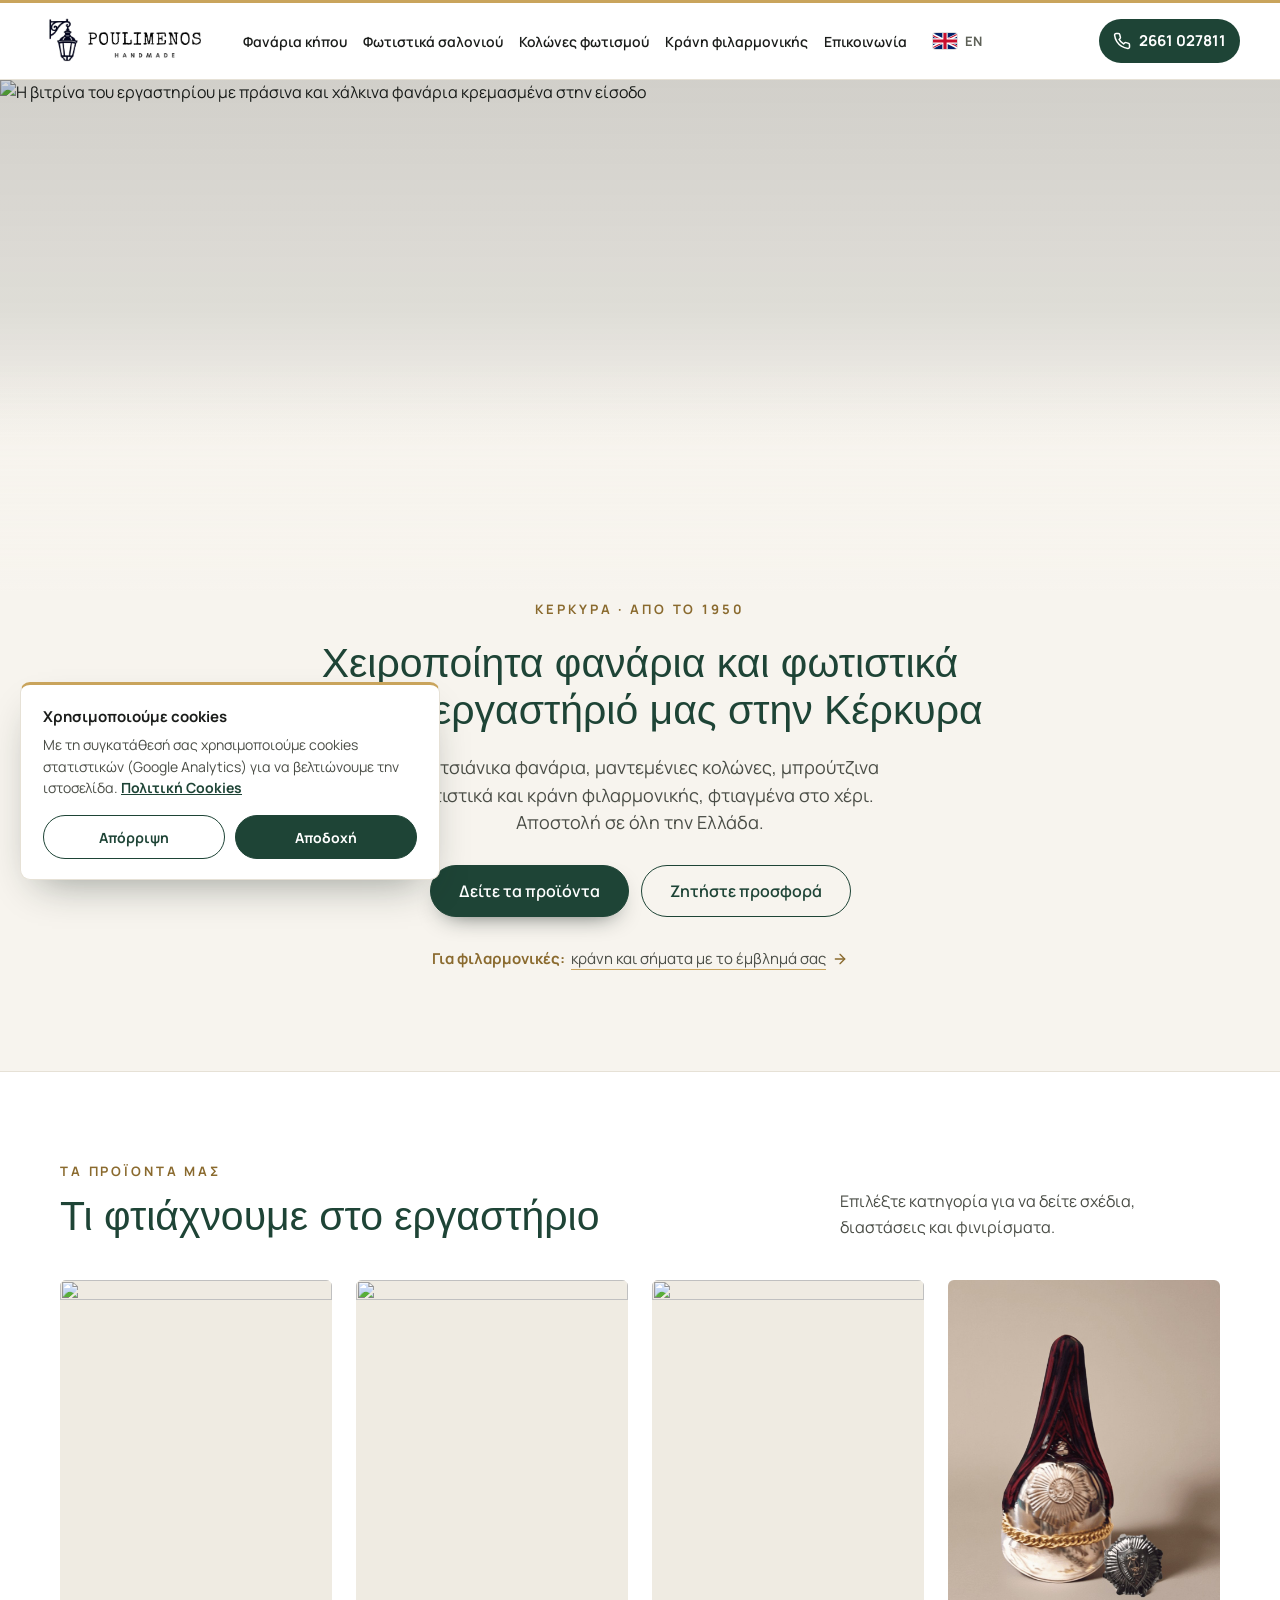
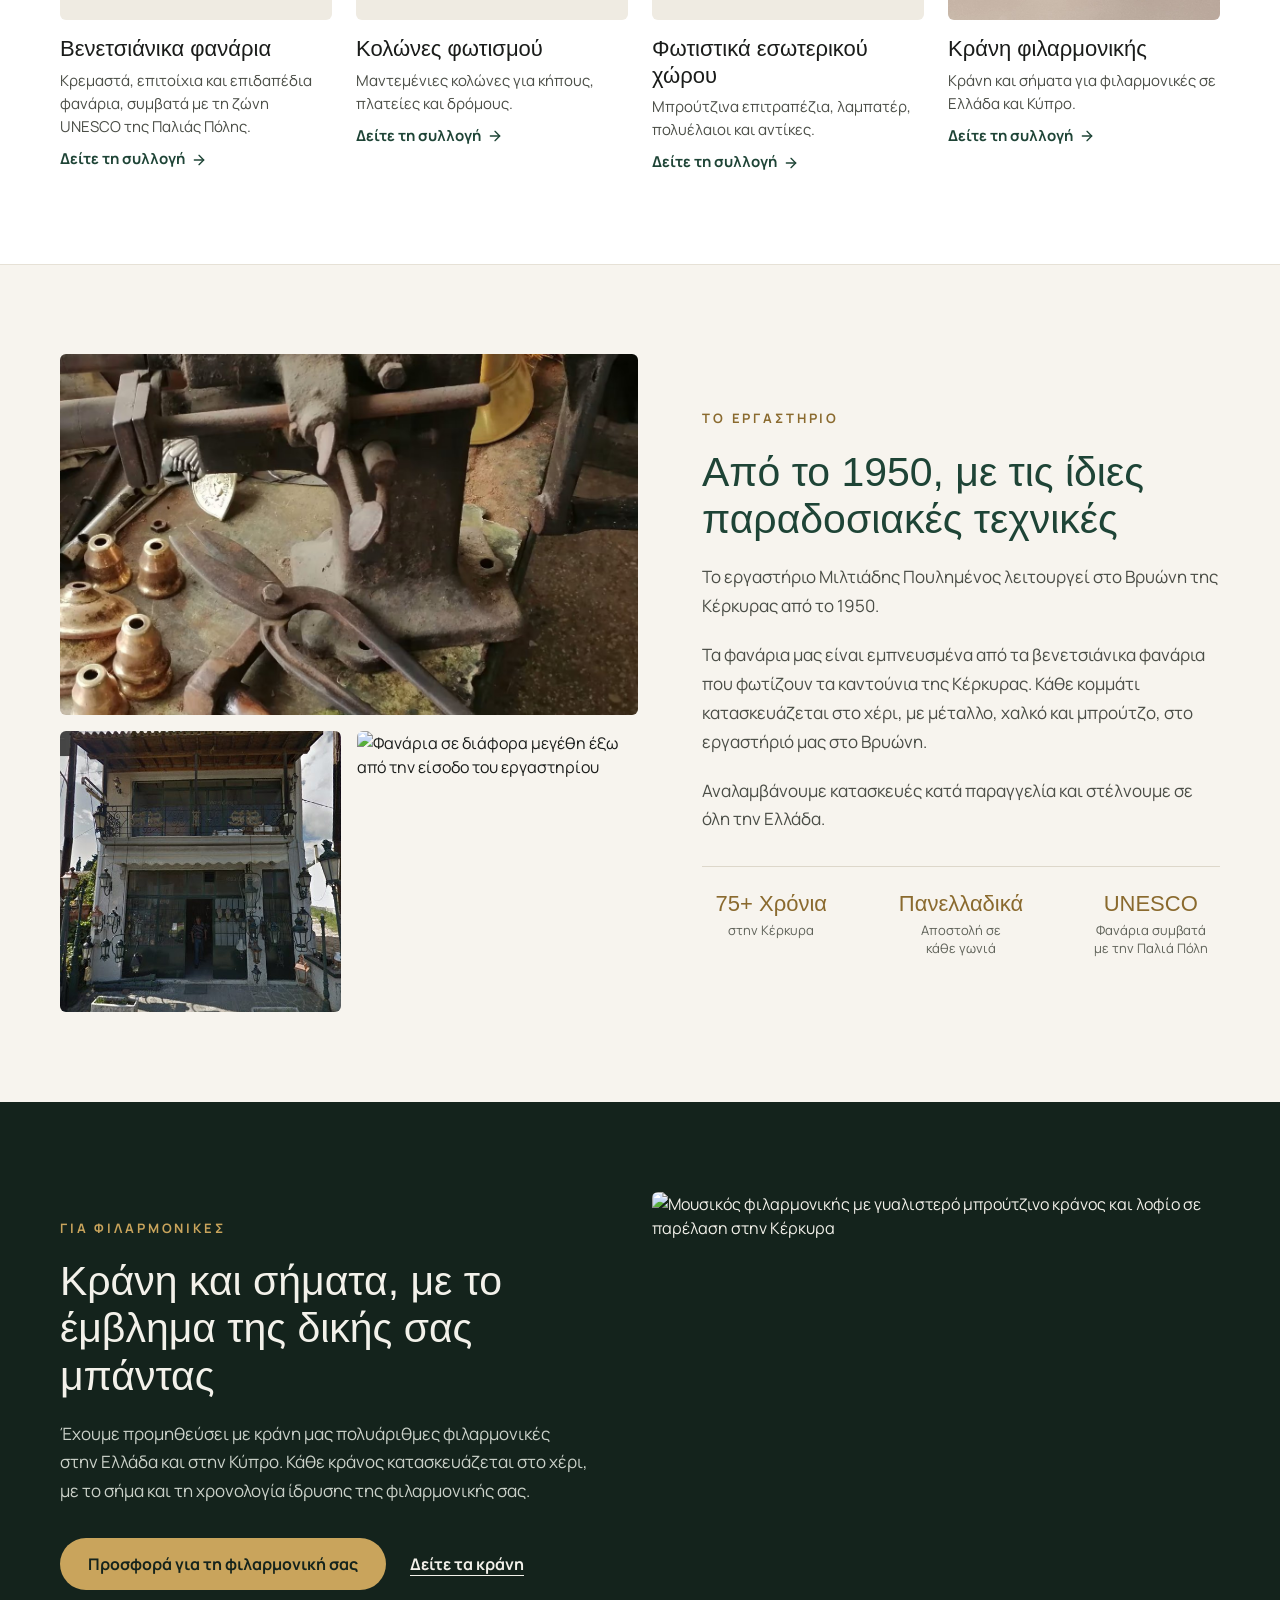
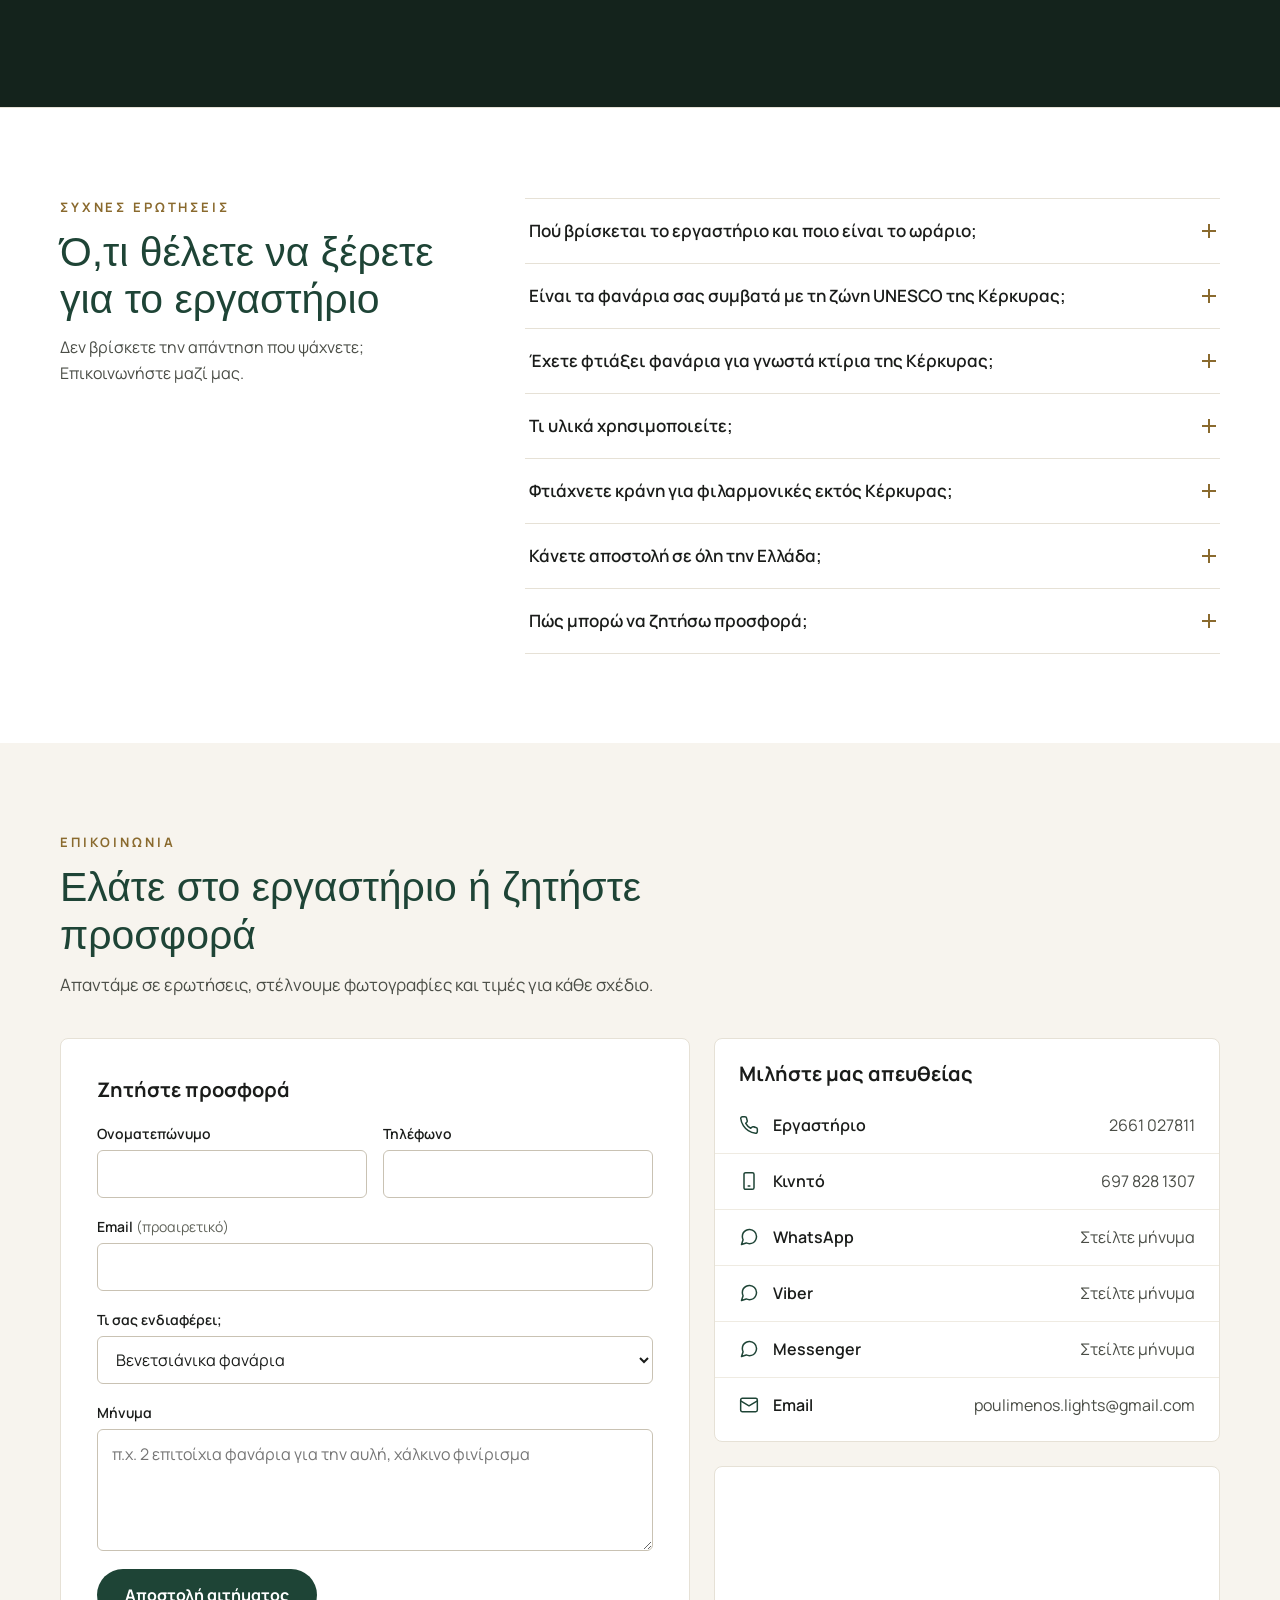
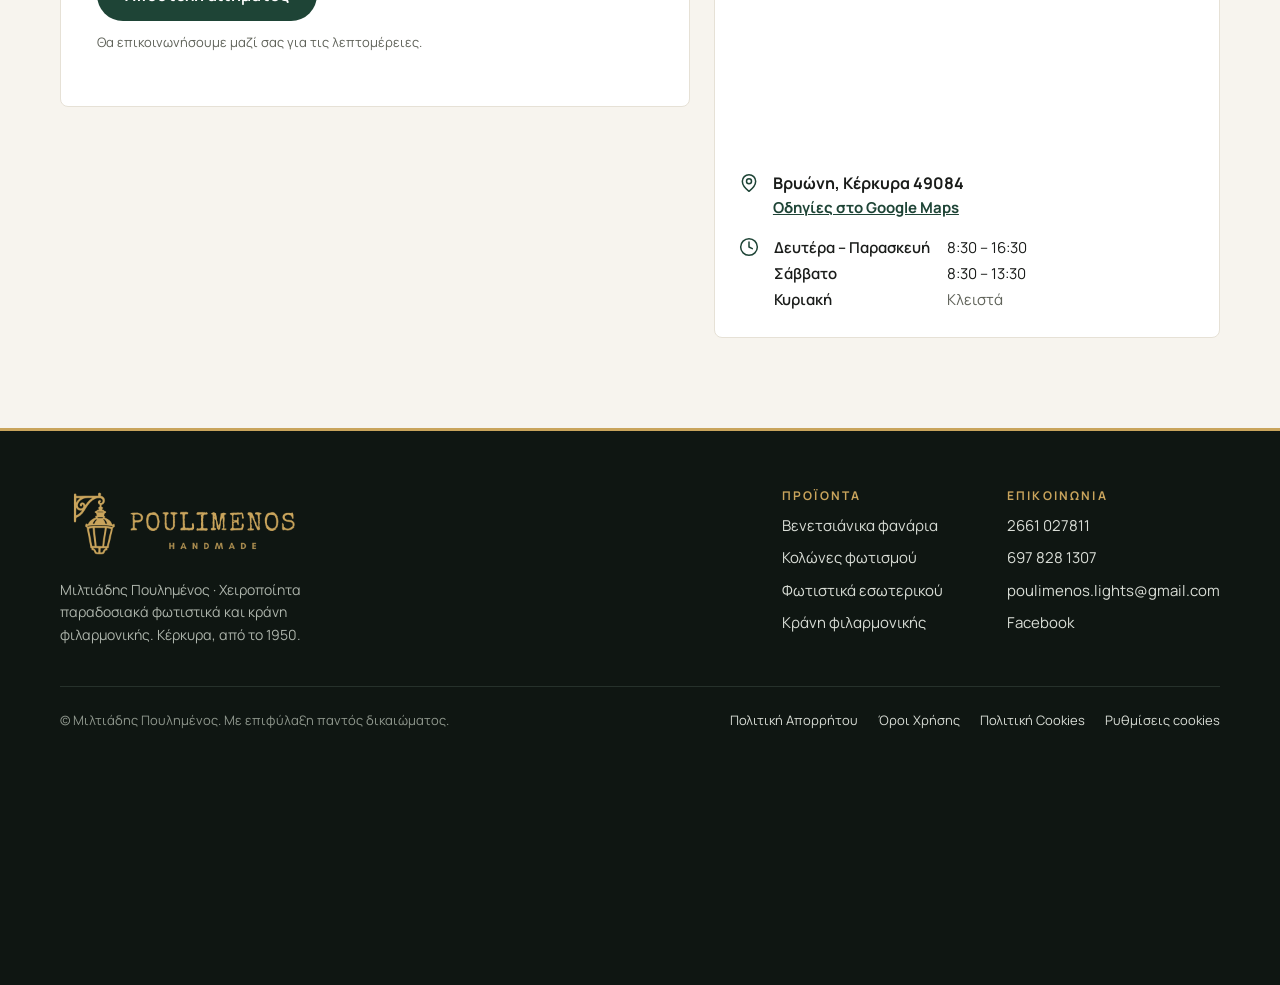
==== commit 2abf51b9: "Fix quote form: banner overlap, autofill honeypot, failed replies - Cookie notice no longer covers t" ====
--- a/index.html
+++ b/index.html
@@ -500,7 +500,7 @@
             <input type="hidden" name="_subject" value="Νέο αίτημα προσφοράς από το paradosiakafotistika.gr">
             <input type="hidden" name="_template" value="table">
             <input type="hidden" name="_next" value="https://www.paradosiakafotistika.gr/epikoinonia">
-            <label class="sr-only" aria-hidden="true">Μην συμπληρώνετε αυτό το πεδίο<input type="text" name="_honey" tabindex="-1" autocomplete="off"></label>
+            <input type="text" name="_honey" tabindex="-1" autocomplete="off" aria-hidden="true" style="display:none">
             <div class="form-row">
               <label class="field"><span data-lang-gr="Ονοματεπώνυμο" data-lang-en="Full name">Ονοματεπώνυμο</span>
                 <input type="text" name="name" autocomplete="name" required></label>
--- a/css/header.css
+++ b/css/header.css
@@ -673,3 +673,8 @@
     display: none;
   }
 }
+
+/* room under the page while the cookie notice is open (value set by header.js) */
+body.has-cookie-banner .site-footer {
+  padding-bottom: var(--cookie-space, 0px);
+}
